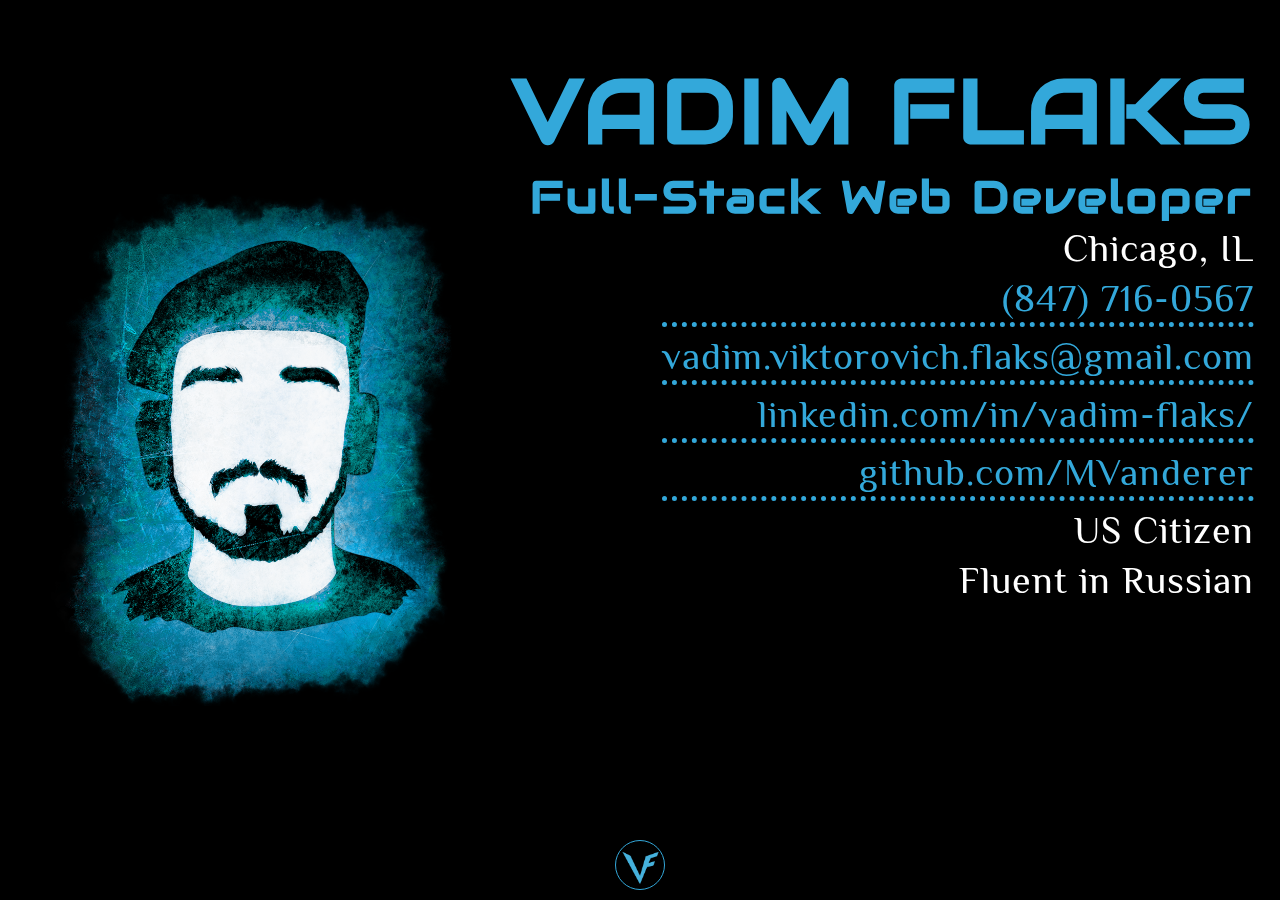
==== index.html @ 4cf56339 "first rough draft" ====
<!DOCTYPE html>
<html>

<head>
    <meta charset="utf-8" />
    <meta http-equiv="X-UA-Compatible" content="IE=edge">
    <meta name="viewport" content="width=device-width, initial-scale=1">
    <link rel="shortcut icon" type="image/png" href="images/personal-logo.png">
    <link href="https://fonts.googleapis.com/css?family=Audiowide|Philosopher" rel="stylesheet">
    <link rel="stylesheet" href="styles/mainstyles.css">
    <title>Vadim Flaks - Portfolio</title>
</head>

<body>
    <div class="navBtn">

    </div>
    <div class="navMenu">
        <div>
            <div class="box">
                <h4>^</h4>
                <h5 onclick="goToBookmark('summary')">Profile</h5>
            </div>
            <div class="box">
                <h4>S</h4>
                <h5 onclick="goToBookmark('skills')">Technical Skills</h5>
            </div>
            <div class="box">
                <h4>P</h4>
                <h5 onclick="goToBookmark('projects')">Projects</h5>
            </div>
        </div>
        <div>
            <div class="box">
                <h4>E</h4>
                <h5 onclick="goToBookmark('experience')">Professional Experience</h5>
            </div>
            <div class="box">
                <h4>T</h4>
                <h5 onclick="goToBookmark('education')">Training& Education</h5>
            </div>
        </div>
    </div>
    <div class="content">
        <div class="pageElem" id="summary">
            <h1>Vadim Flaks</h1>
            <h3>Full-Stack Web Developer</h3>
            <img src="images/face.png" alt="Vadim Flaks">
            <div>
                <p>Chicago, IL</p>
                <a href="tel:8477160567">(847) 716-0567</a>
                <a href="mailto:vadim.viktorovich.flaks@gmail.com">vadim.viktorovich.flaks@gmail.com</a>
                <a href="https://www.linkedin.com/in/vadim-flaks/">linkedin.com/in/vadim-flaks/</a>
                <a href="https://github.com/MVanderer">github.com/MVanderer</a>
                <p>US Citizen</p>
                <p>Fluent in Russian</p>
            </div>
        </div>
        <div class="pageElem" id="skills">
            <div>
                <h2>Technical Skills</h2>
            </div>
            <div class="skillGroup">
                <h3>Programming Languages</h3>
                <div>
                    <div class="skillIcon">
                        <img src="images/icons/javascript.png" alt="JavaScript">
                        <p>JavaScript</p>
                    </div>
                    <div class="skillIcon">
                        <img src="images/icons/C-Sharp-01.png" alt="C#">
                        <p>C#</p>
                    </div>
                    <div class="skillIcon">
                        <img src="images/icons/Python-01.png" alt="Python">
                        <p>Python</p>
                    </div>
                </div>
            </div>
            <div class="skillGroup">
                <h3>Frameworks</h3>
                <div>
                    <div class="skillIcon">
                        <img src="images/icons/Node-JS-01.png" alt="Node.js">
                        <p>Node.js</p>
                    </div>
                    <div class="skillIcon">
                        <img src="images/icons/Django-01.png" alt="Django" class="wideIcon">
                        <p>Django</p>
                    </div>
                    <div class="skillIcon">
                        <img src="images/icons/Angular_full_color_logo.png" alt="Angular 6">
                        <p>Angular</p>
                    </div>
                    <div class="skillIcon">
                        <img src="images/icons/Flask-01.png" alt="Flask">
                        <p>Flask</p>
                    </div>
                    <div class="skillIcon">
                        <img src="images/icons/MySQL-01.png" alt="MySQL" class="wideIcon">
                        <p>MySQL</p>
                    </div>
                    <div class="skillIcon">
                        <img src="images/icons/Bootstrap-01.png" alt="Bootstrap">
                        <p>Bootstrap</p>
                    </div>
                    <div class="skillIcon">
                        <img src="images/icons/MongoDB-01.png" alt="MongoDB" class="wideIcon">
                        <p>MongoDB</p>
                    </div>
                    <div class="skillIcon">
                        <img src="images/icons/WebGL_Logo.png" alt="WebGL" class="wideIcon">
                        <p>WebGL</p>
                    </div>
                    <div class="skillIcon">
                        <img src="images/icons/Microsoft-Dotnet-01.png" alt=".NET Core">
                        <p>ASP.NET Core</p>
                    </div>

                </div>
            </div>
            <div id="secondarySkillContainer">
                <div class="skillGroup">
                    <h3>Version&nbspControl and&nbspDeployment</h3>
                    <div>
                        <div class="skillIcon">
                            <img src="images/icons/Git-01.png" alt="Git">
                            <p>Git</p>
                        </div>
                        <div class="skillIcon">
                            <img src="images/icons/GitHub-Icon-01.png" alt="Github">
                            <p>Github</p>
                        </div>
                        <div class="skillIcon">
                            <img src="images/icons/Amazon-Webservices-01.png" alt="AWS" class="wideIcon">
                            <p>Amazon Web Services</p>
                        </div>
                    </div>
                </div>
                <div class="skillGroup">
                    <h3>Graphics software</h3>
                    <div>
                        <div class="skillIcon">
                            <img src="images/icons/Adobe-Photoshop-CC-01.png" alt="Adobe Photoshop">
                            <p>Adobe Photoshop</p>
                        </div>
                        <div class="skillIcon">
                            <img src="images/icons/Adobe-Illustrator-CC-01.png" alt="Adobe Illustrator">
                            <p>Adobe Illustrator</p>
                        </div>
                        <div class="skillIcon">
                            <img src="images/icons/Adobe-InDesign-CC-01.png" alt="Adobe InDesign">
                            <p>Adobe InDesign</p>
                        </div>
                        <div class="skillIcon">
                            <img src="images/icons/Maya-01.png" alt="Autodesk Maya">
                            <p>Autodesk Maya</p>
                        </div>
                    </div>
                </div>
            </div>
        </div>
        <div class="pageElem" id="projects">
            <h2>Projects</h2>
            <div class="projectSlides">
                <div class="projectBox">
                    <div class="projDiv" id="swordbuilder">
                        <h3>SwordBuilder</h3>
                        <div class="projDetails">
                            <div>
                                <p>3D web application that allows Historical European Martial Arts enthusiasts to
                                    combine parts from different swords - built with WebGL, THREE.js, Angular 6,
                                    Node.js, and Mongoose-driven MongoDB</p>
                                <p>Solo project</p>
                            </div>
                            <!-- </a> -->
                        </div>
                    </div>
                    <div class="projScreenshot"></div>
                </div>
                <div class="projectBox">
                    <div class="projDiv" id="galleass">

                        <h3>Le Galeazza</h3>
                        <div class="projDetails">
                            <div>
                                <p>HTML5 canvas game created with raw JavaScript deployed through ASP.NET MVC with
                                    Razor view engine and backed by Entity Framework and MySQL</p>
                                <p>Two person project, on which I handled the front-end side</p>
                            </div>
                        </div>
                    </div>
                    <div class="projScreenshot"></div>
                </div>
                <div class="projectBox">
                    <div class="projDiv" id="skillet">
                        <h3>Skillet</h3>
                        <div class="projDetails">
                            <div>
                                <p>Grocery shopping list and pantry tracking web app created with Django, SQLite
                                    database, and Bootstrap front-end</p>
                                <p>Four-person project, in which I developed the Controller part of MVC pattern</p>
                            </div>
                        </div>
                    </div>
                    <div class="projScreenshot"></div>

                </div>
            </div>
        </div>
        <div class="pageElem" id="experience">
            <h2>Professional Experience:</h2>
            <div class="experienceConainer">
                <div class="box">
                    <h3>Reklama Media</h3>
                    <h4>Graphic Designer</h4>
                    <h5>Northbrook, IL</h5>
                    <h6>February 2015 - October 2018</h6>
                    <p>Reklama Media is a publishing company releasing newspapers and magazines both for print and web
                        in Russian, Ukrainian, Polish, and English languages. My duties involved working with authors
                        and editors to prepare materials for publication.</p>
                    <ul>
                        <li>Created page layouts for print and web</li>
                        <li>Designed ads for print per client specifications</li>
                        <li>Prepared and submitted three different newspapers per week for print</li>
                        <li>Updated and maintained the company website</li>
                        <li>Handled in-office tech-support</li>
                    </ul>
                </div>
                <div class="box">
                    <h3>Freelance Graphic Designer</h3>
                    <h5>Chicago, IL</h5>
                    <h6>June 2009 - February 2015</h6>
                    <p>Developed print and digital promotional materials on a project-by-project basis for clients
                        reached through a personal network and aggregator sites, such as crowdspring and 99designs</p>
                    <ul>
                        <li>Worked with clients through rapid prototyping and design refinement</li>
                        <li>Created logos, business cards, and stationery</li>
                        <li>Developed promotional videos for tech startup companies</li>
                        <li>Tutored college students in the advanced features of graphics software, such as Adobe
                            Creative Suite and Creative Cloud</li>
                    </ul>
                </div>
                <div class="box">
                    <h3>Navigon Inc.</h3>
                    <h4>Software test engineer</h4>
                    <h5>Chicago, IL</h5>
                    <h6>September 2006 - June 2009</h6>
                    <p>Navigon Inc. (now a division of Garmin Ltd.) was a German-American manufacturer of portable GPS
                        navigation devices and GPS navigation software. As a test engineer I developed and executed
                        on-road and bench tests, detected, recorded, and tracked issues with software working with
                        developers both in US and in Germany</p>
                    <ul>
                        <li>Bench and road tested installation, GUI, pathfinding, stability, third-party plugins, and
                            responsiveness to external signal under various conditions</li>
                        <li>Tested Navigon software on both in-house and third party hardware</li>
                        <li>Logged and tracked issues through Bugzilla</li>
                        <li>Coordinated with developers on both the in-office team and in Germany</li>
                        <li>Undertook multiple business trips within the US and abroad to test the software in
                            different environments and conditions</li>
                    </ul>
                </div>
            </div>
        </div>
        <div class="pageElem" id="education">
            <h2>Training & Education:</h2>
            <div>
                <h3>Coding Dojo Full-Stack web development bootcamp</h3>
            </div>
            <div>
                <h3>Columbia College Chicago</h3>
                <h4>Bachelor of Arts</h4>
                <p>Major in Illustration</p>
                <p>Minor in Writing</p>
            </div>
            <div>
                <h3>DePaul University</h3>
                <h4>Bachelor of Computer Science</h4>
                <p>Major in Game Development</p>
                <p>Minor in Animation</p>
            </div>
        </div>
    </div>
    <script src="scripts/main.js"></script>
</body>

</html>
---- styles/mainstyles.css ----
* {
    margin: 0;
    padding: 0;
    box-sizing: border-box;
    vertical-align: top;
    /* border: 1px solid red; */
    font-family: 'Philosopher', sans-serif;
    letter-spacing: 1px;
    color: white;
}

body{
    background-color: black;
}

h1,h2,h3,h4,h5,h6{
    font-family: 'Audiowide', cursive;
    color: rgb(51, 168, 218);
    letter-spacing: 3px;
}

h2 {
    font-size: 5vh;
    padding: 1%;
    text-align: center;
}

a{
    text-decoration: none;
}

/* navbar */

.navBtn{
    position: fixed;
    bottom:10px;
    right: 50%;
    transform: translateX(50%);
    width: 50px;
    height: 50px;
    padding:10px;
    border-radius: 50%;
    background-color: black;
    color:rgb(51, 168, 218);
    border: 1px solid rgb(51, 168, 218);
    z-index: 3;
    background: url(../images/personal-logo.png);
    background-color: black;
    background-size: contain;
}

.navBtn:hover ~ .navMenu{
    bottom: 0;
}

.navMenu:hover{
    bottom: 0;
}

.navMenu{
    position: fixed;
    display: flex;
    justify-content: space-between;
    width:100vw;
    bottom:-10vh;
    /* bottom: 0; */
    border-top: 1px solid rgb(51, 168, 218);
    transition: 0.5s;
    z-index: 2;
    background-color: black;
    height: 10vh;
}
.navMenu div .box{
    cursor: pointer;
    font-size: 2vw;
    padding:5px;
}

.navMenu div {
    display: flex;
    position: static ;
    justify-content: space-around;
}

.navMenu div{
    width: 40vw;
}
@media screen and (orientation:landscape){
    .navMenu div .box h5{
        display: inline-block;
        /* padding:1.5vw; */
    }
    .navMenu div .box h4{
        display: none;
    }
}
@media screen and (orientation:portrait){
    .navMenu div .box h5{
        display: none;
    }
    .navMenu div .box h4{
        display: inline-block;
        border: 1px solid rgb(51, 168, 218);
        border-radius: 50%;
        padding: 1.5vh;
        height: 70%;
        font-size: 2vh;
    }
}


/* pagination */
.content{
    width:100%;
    height: 100vh;
    overflow-y: scroll;
    scroll-snap-type: y mandatory;
    /* -webkit-scroll-snap-destination: 50% 50%;
    scroll-snap-destination: 50% 50%; */
}
.pageElem{
    min-height: 100vh;
    scroll-snap-align: start;
}


/* summary */

@media screen and (orientation:landscape){
    h1 {
        font-size: 7vw;
        text-transform: uppercase;
    }
    #summary h3{
        font-size: 3.5vw;
    }
    #summary{
        text-align: right;
        padding-top: 6vh;
        padding-right: 2vw;
        position: relative;
    }
    #summary div {
        max-width: 60%;
        right:2vw;
        position: absolute;
    }
    #summary img{
        max-width: 40%;
        z-index: -1;
        position: absolute;
        left:10px;
        bottom:50%;
        transform: translateY(50%);
    }
    #summary div p, #summary div a{
        font-size: 3vw;
        margin-bottom: 7px;
    }
}
@media screen and (orientation:portrait){
    h1 {
        font-size: 6vh;
        text-transform: uppercase;
        max-width: 95vw;
        margin: auto
    }
    #summary h3{
        font-size: 2.8vh;
        max-width: 95vw;
        margin: auto
    }
    #summary{
        padding-top: 3vh;
        text-align: center;
        position: relative;
    }
    #summary img{
        max-height: 45vh;
        z-index: -1;
        position: relative;
        bottom:50%;
    }
    #summary div{
        padding: 0 5vw;
    }
    #summary div *{
        margin-bottom: 10px;
    }
    #summary div p{
        display: none;
    }
    #summary div a:nth-child(2){
        font-size: 9vw;
    }

}

#summary div *{
    display: block;
}

#summary div a{
    color: rgb(51, 168, 218);
    padding-bottom: 3px;
    border-bottom: dotted 5px rgb(51, 168, 218);
}

/* tech skills */

#skills{
    padding:10px 10px 3vh 10px;
}

#skills h3 {
    text-align: center;
}

@media screen and (orientation:landscape){
    #skills h2{
        font-size: 7vh;
    }
    #skills h3 {
        font-size: 4.5vh;
        text-align: center;
        padding-top:2vh;
        padding-bottom:1vh;
    }
    .skillGroup{
        margin-bottom: 2vh;
    }
    .skillGroup div img {
        max-height: 10.5vh;
        padding:1vh;
    }
    #secondarySkillContainer{
        display: flex;
        justify-content: space-around;
    }
    #secondarySkillContainer .skillGroup{
        width: 40%;
    }
}
@media screen and (orientation:portrait){
    #skills h2{
        font-size: 8vw;
    }
    #skills h3 {
        font-size: 4.5vw;
        text-align: center;
        padding-top:2vh;
        padding-bottom:1vh;
    }
    .skillGroup div img {
        max-height: 9vh;
        padding:1vh;
    
    }
}


.skillGroup div {
    text-align: center;
}
.skillGroup div img {
    display: inline-block;
    background-image: url("../images/icon-bg.png");
    background-size: cover;
}

.skillGroup .skillIcon{
    display: inline-block;
    position: relative;
}

.skillGroup .skillIcon p{
    position: absolute;
    padding:5px;
    border-radius: 2px;
    background: black;
    bottom:0;
    left:50%;
    transform: translateX(-50%)
}

#skills .wideIcon
{
    background-image: url("../images/icon-bg-wide.png");
    background-size: cover;
    padding-left: 2vh;
    /* padding-right: 2vh; */
}

/* project page */

#projects {
    height: 100vh;
}

#projects h2 {
    padding-top: 1vh;
    height: 9vh;
}

.projectSlides{
    height: 91vh;
    display: flex;
    position: relative;
}

#projects .projectBox:nth-child(1) .projScreenshot{
    background-image: url("../images/project-swordbuilder.png");
    background-size: cover;
    background-position-y: center;
    background-position-x: center;
}
#projects .projectBox:nth-child(2) .projScreenshot{
    background-image: url("../images/project-galleass.png");
    background-size: cover;
    background-position-y: center;
    background-position-x: center;
}
#projects .projectBox:nth-child(3) .projScreenshot{
    background-image: url("../images/project-skillet.png");
    background-size: cover;
    background-position-y: center;
    background-position-x: center;
}

.projDiv{
    position: absolute;
    z-index: 2;
    width: 100%;
    height: 100%;
}

.projDiv h3, .projDiv div div p{
    padding: 2vh 2vw;
}

.projectBox{
    position: relative;
}

.projScreenshot {
    height: 100%;
    width: 100%;
}
.projectSlides .projectBox .projScreenshot::after {
    display: block;
    position: absolute;
    top:0;
    /* background-image: linear-gradient(to top, transparent 50%, black 100%); */
    background: -moz-linear-gradient(top, rgba(0,0,0,1) 0%, rgba(51,168,218,0.32) 21%, rgba(51,168,218,0) 31%, rgba(51,168,218,0) 100%),  -moz-linear-gradient(top, rgba(51,168,218,0) 0%, rgba(51,168,218,0) 69%, rgba(51,168,218,0.32) 79%, rgba(0,0,0,1) 100%);
    background: -webkit-linear-gradient(top, rgba(0,0,0,1) 0%,rgba(51,168,218,0.32) 21%,rgba(51,168,218,0) 31%,rgba(51,168,218,0) 100%), -webkit-linear-gradient(top, rgba(51,168,218,0) 0%,rgba(51,168,218,0) 69%,rgba(51,168,218,0.32) 79%,rgba(0,0,0,1) 100%); 
    background: linear-gradient(to bottom, rgba(0,0,0,1) 0%,rgba(51,168,218,0.32) 21%,rgba(51,168,218,0) 31%,rgba(51,168,218,0) 100%), linear-gradient(to bottom, rgba(51,168,218,0) 0%,rgba(51,168,218,0) 69%,rgba(51,168,218,0.32) 79%,rgba(0,0,0,1) 100%); 
    filter: progid:DXImageTransform.Microsoft.gradient( startColorstr='#000000', endColorstr='#0033a8da',GradientType=0 ),progid:DXImageTransform.Microsoft.gradient( startColorstr='#0033a8da', endColorstr='#000000',GradientType=0 ); 
    height: 100%;
    width: 100%;
    content: '';
}
.projectSlides .projectBox {
    transition: 0.5s;
}

.projectBox .projDetails{
    display: none;
    top:-100vh;
}

.projectSlides:hover>.projectBox:not(:hover) .projDiv {
    display: none;
}

.projectSlides:hover>.projectBox:hover h3 {
    text-shadow: 1px 1px 4px rgba(255, 255, 255, 0.459);
}

.projectSlides:hover>.projectBox:hover .projDetails {
    display: block;
    bottom:0;
    position: relative;
    background: rgba(7, 68, 94, 0.482);
    text-shadow: 2px 2px 1px black;
}

@media screen and (orientation:landscape) {
    .projectSlides{
        justify-content: space-between;
    }
    .projectSlides .projectBox {
        display: inline-block;
        width: 33.333333333%;
        height: 100%;
    }
    
    .projectSlides .projectBox a div{
        height: 88%;
    }
    
    .projectSlides:hover>.projectBox:not(:hover){
        width: 12.5%;
    }
    .projectSlides:hover>.projectBox:hover{
        width:75%;
    }
}

@media screen and (orientation:portrait) {
    .projectSlides{
        flex-direction: column;
    }
    .projectSlides .projectBox {
        display: block;
        width: 100%;
        height: 33.33333333333%;
    }
    
    .projectSlides .projectBox a div{
        height: 88%;
    }
    
    .projectSlides:hover>.projectBox:not(:hover){
        height: 12.5%;
    }

    .projectSlides:hover>.projectBox:hover{
        height: 75%;
    }
}

/* experience */
#experience{
    z-index: 5;
}
.experienceConainer{
    display: flex;
    padding: 1vh 1vw;
}

@media screen and (orientation:portrait) {
    .experienceConainer{
        flex-direction: column;
    }
    .experienceConainer .box {
        display: block;
        height: 30%;
    }

}
@media screen and (orientation:landscape) {
    .experienceConainer{
        justify-content: space-around;
    }
    .experienceConainer .box {
        display: inline-block;
        width: 30%;
    }

}
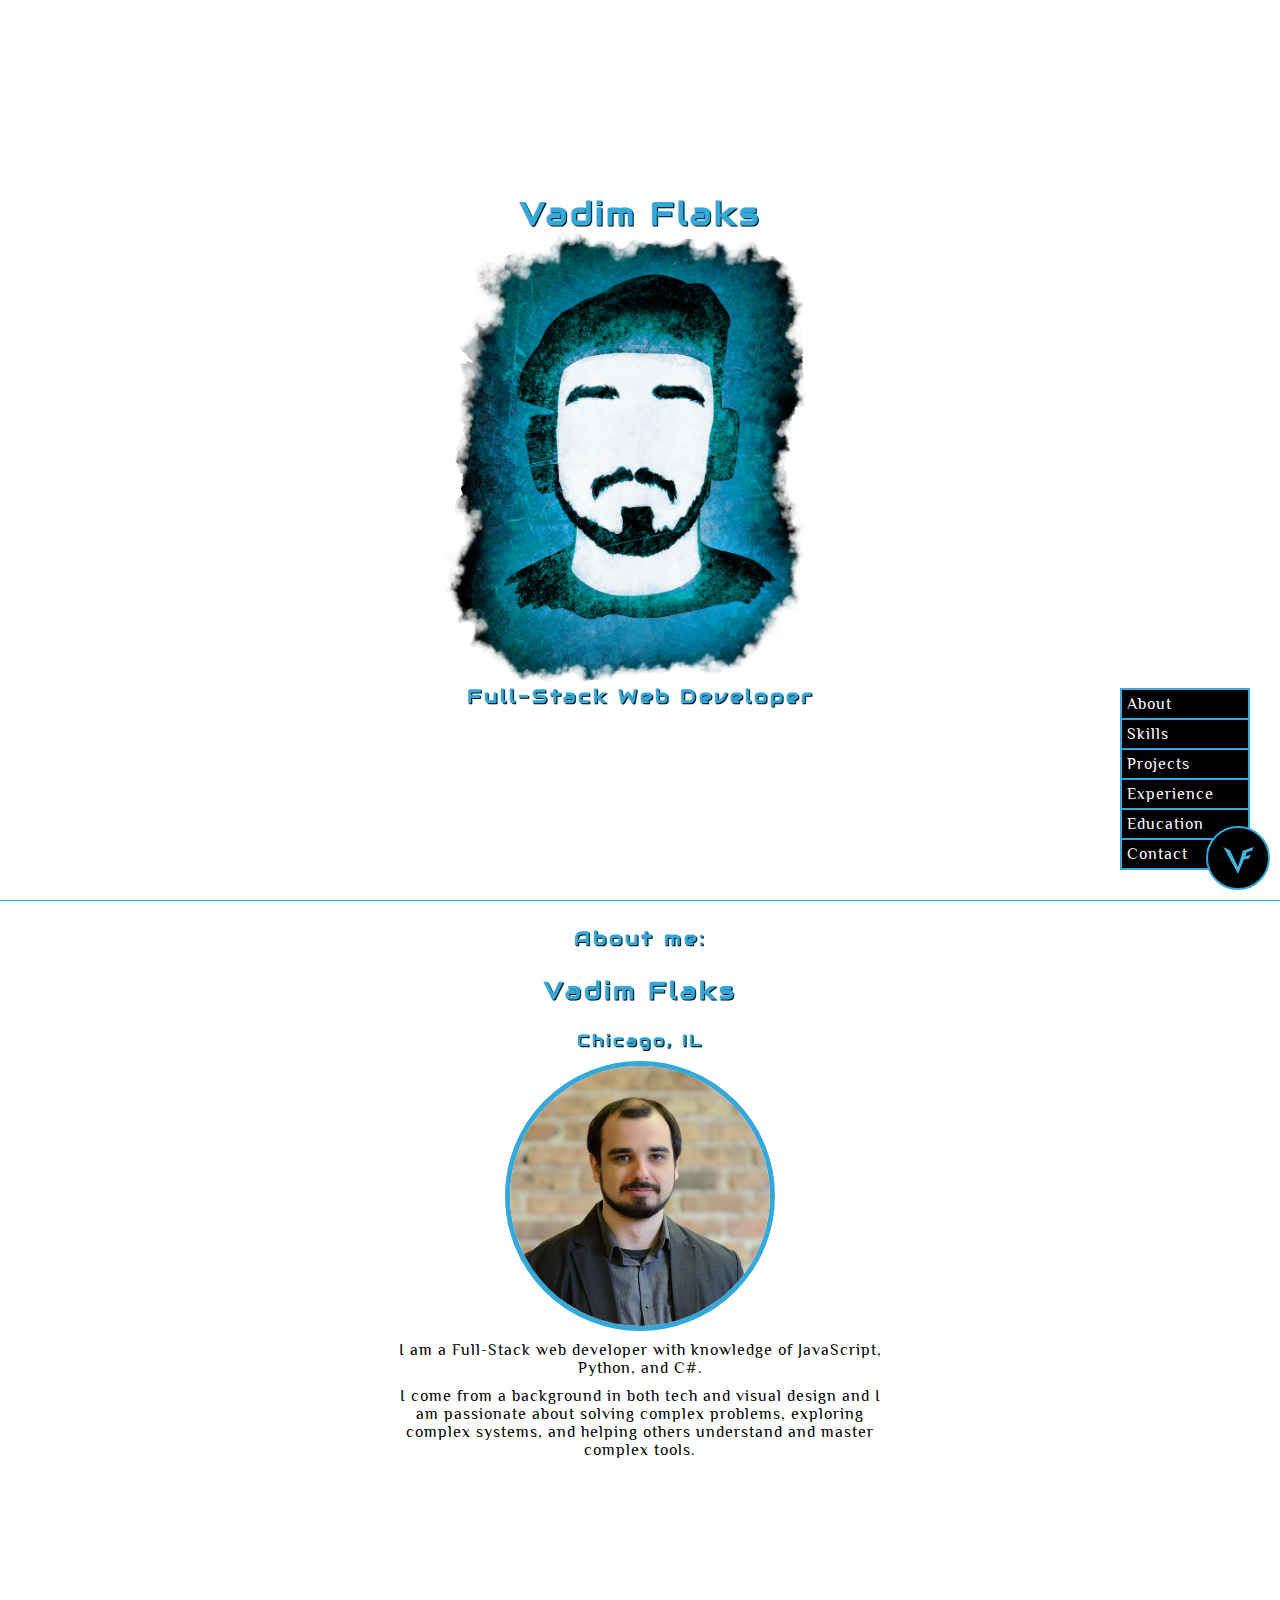
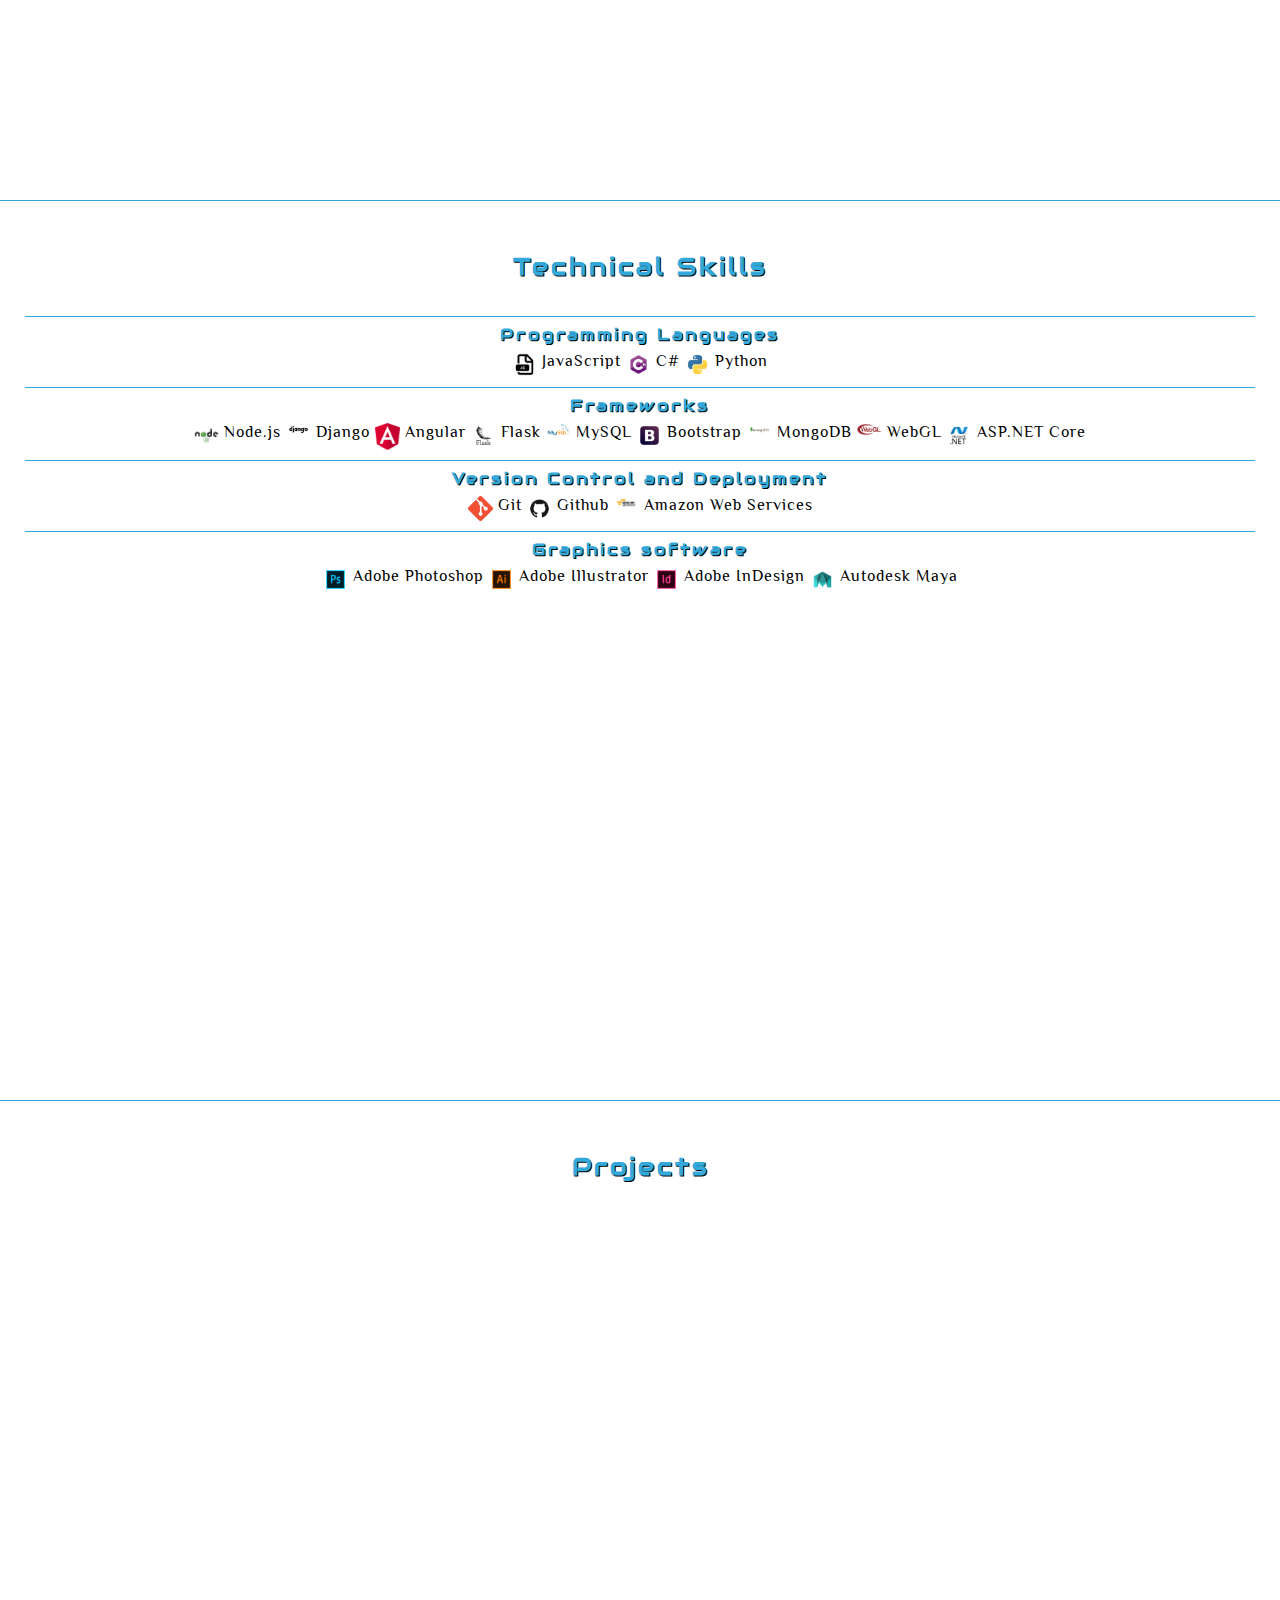
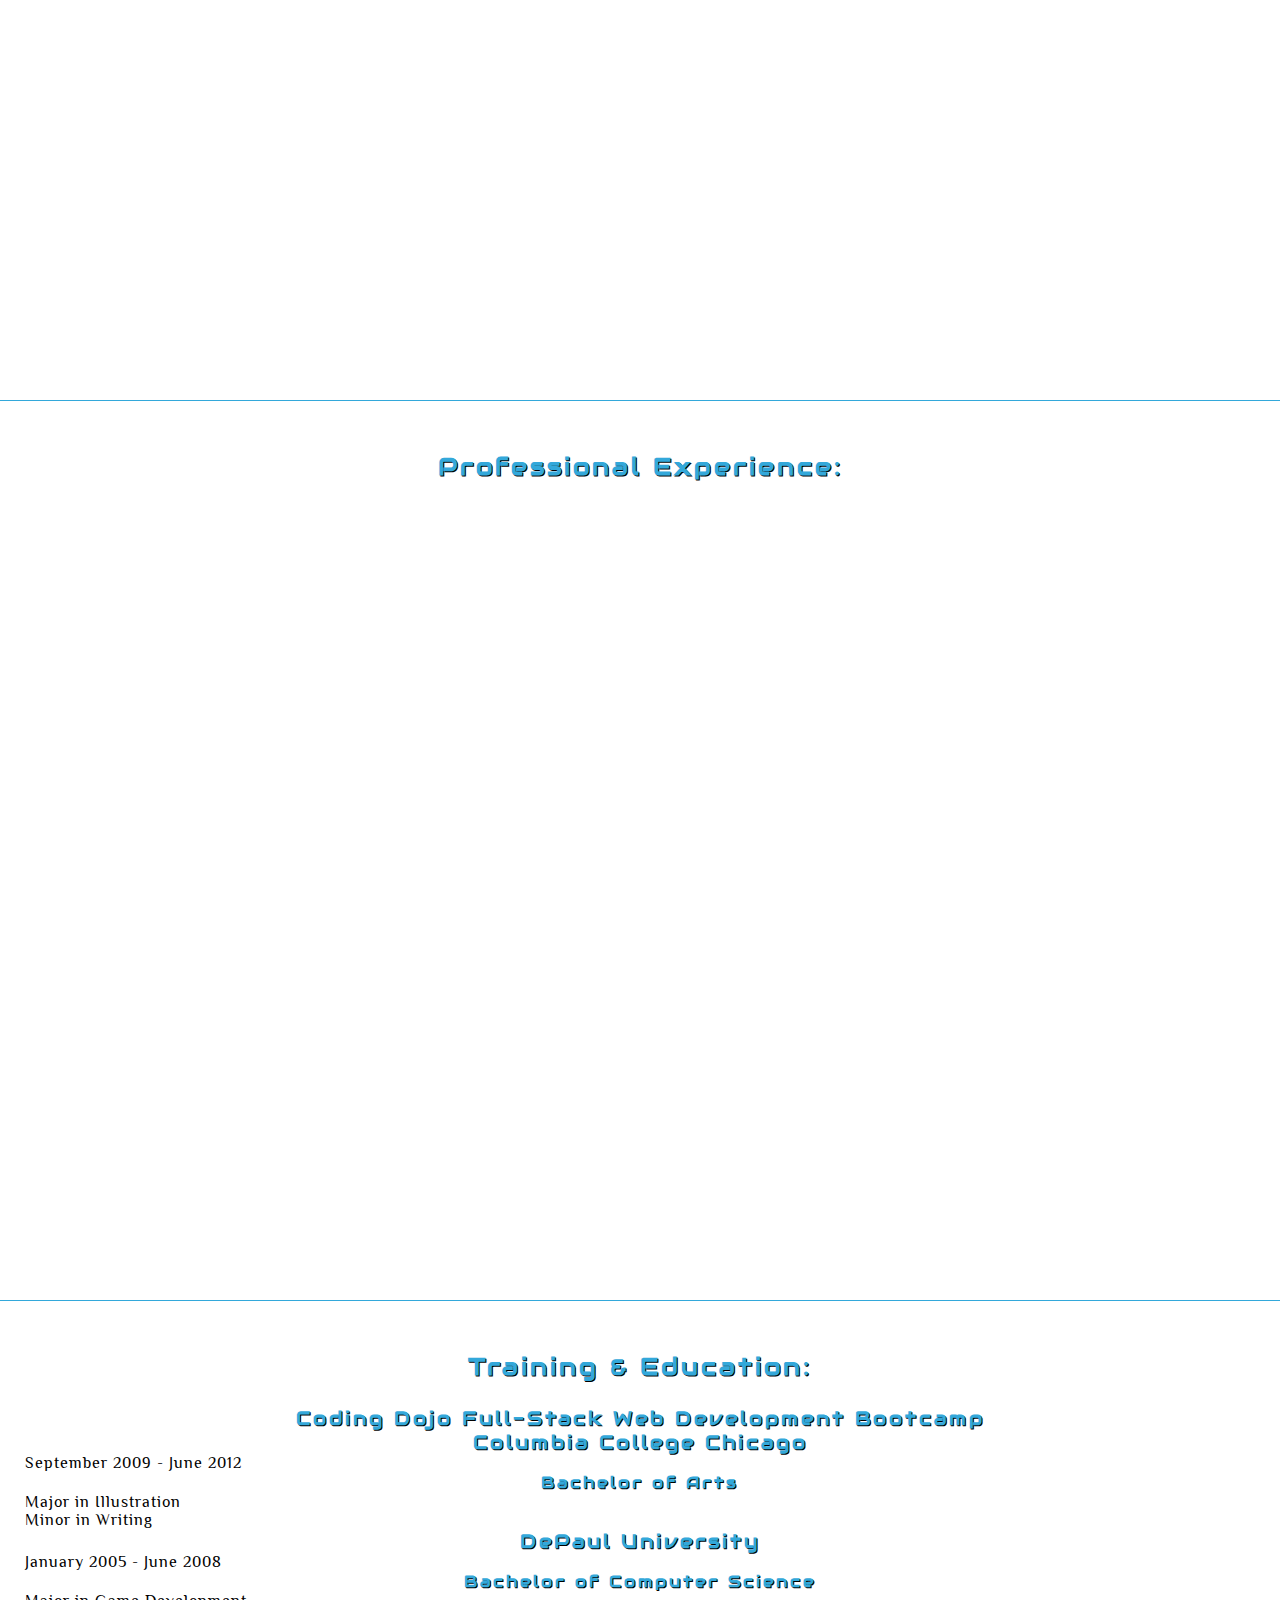
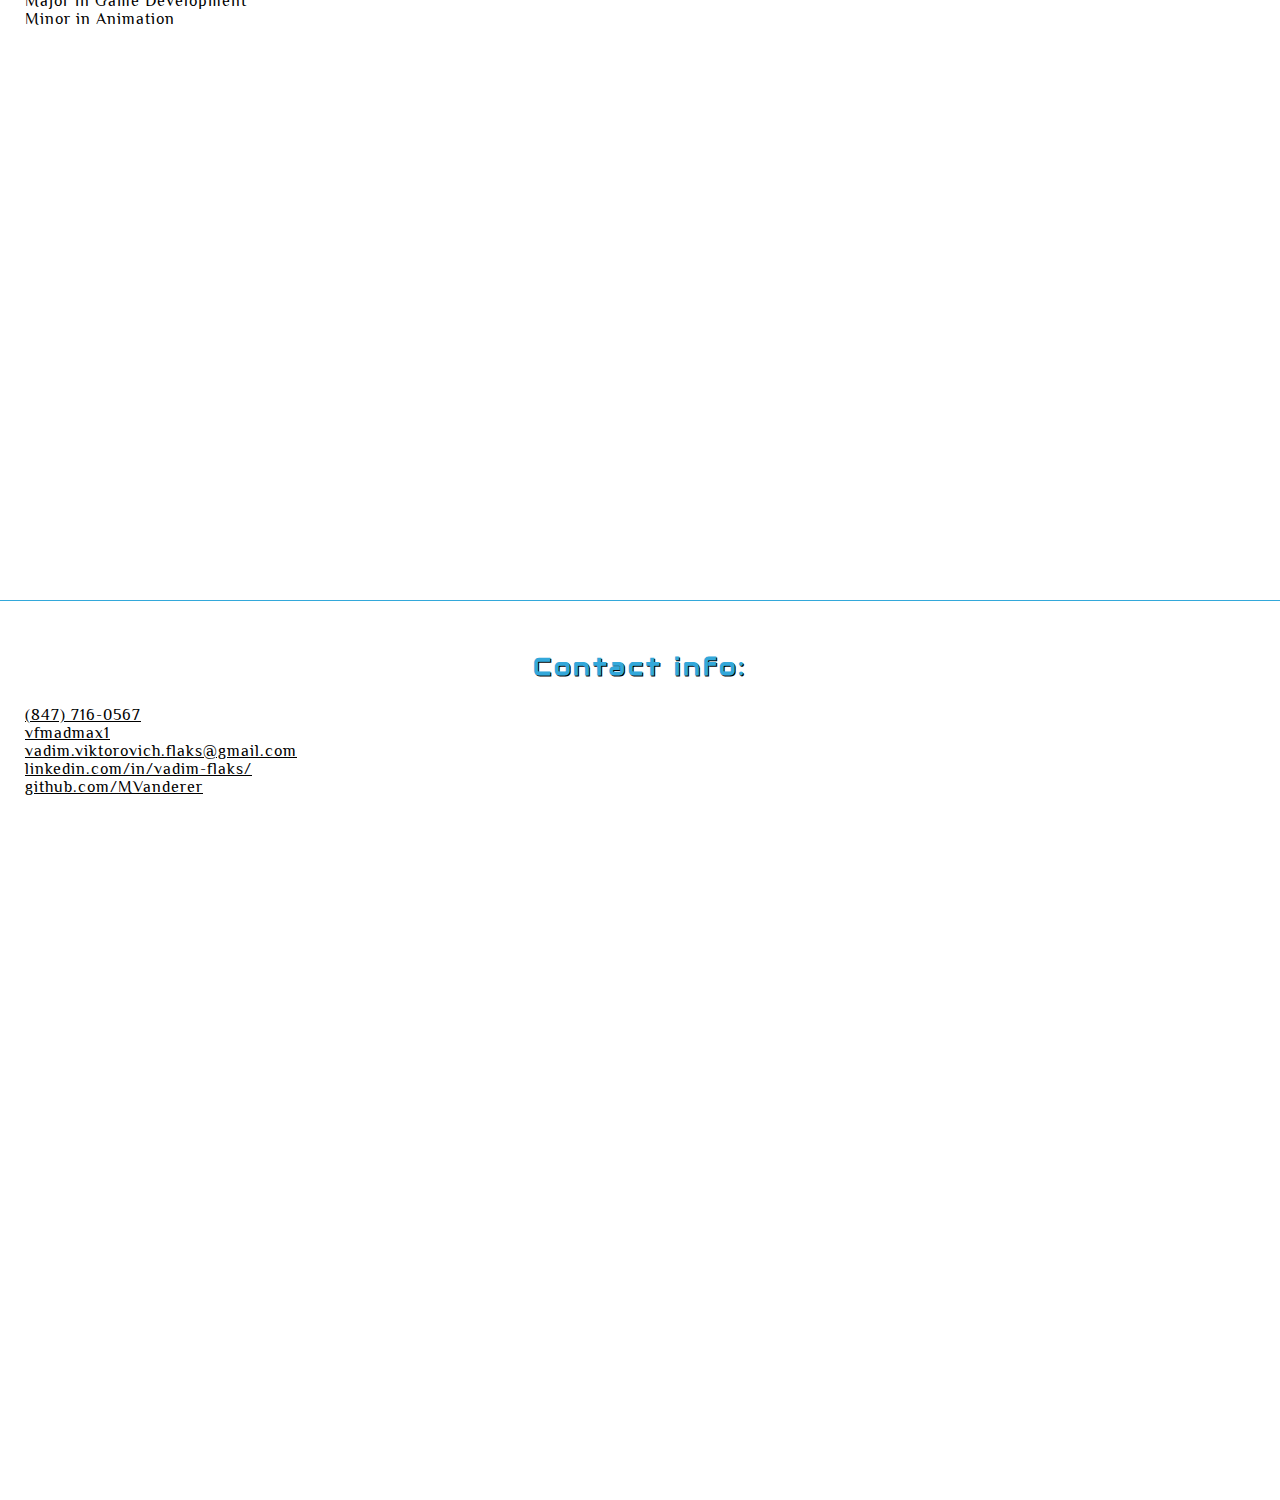
==== commit eeca8376: "revamped design" ====
--- a/index.html
+++ b/index.html
@@ -1,286 +1,205 @@
 <!DOCTYPE html>
-<html>
+<html lang="en">
 
 <head>
-    <meta charset="utf-8" />
-    <meta http-equiv="X-UA-Compatible" content="IE=edge">
-    <meta name="viewport" content="width=device-width, initial-scale=1">
+    <meta charset="UTF-8">
+    <meta name="viewport" content="width=device-width, initial-scale=1.0">
+    <meta http-equiv="X-UA-Compatible" content="ie=edge">
     <link rel="shortcut icon" type="image/png" href="images/personal-logo.png">
     <link href="https://fonts.googleapis.com/css?family=Audiowide|Philosopher" rel="stylesheet">
-    <link rel="stylesheet" href="styles/mainstyles.css">
+    <link rel="stylesheet" href="styles/styles.css">
     <title>Vadim Flaks - Portfolio</title>
 </head>
 
 <body>
-    <div class="navBtn">
-
+    <div id="splash">
+        <div>
+            <h1>Vadim Flaks</h1>
+            <img src="images/face.png" alt="Vadim Flaks">
+            <h3>Full-Stack Web Developer</h3>
+        </div>
     </div>
-    <div class="navMenu">
-        <div>
-            <div class="box">
-                <h4>^</h4>
-                <h5 onclick="goToBookmark('summary')">Profile</h5>
-            </div>
-            <div class="box">
-                <h4>S</h4>
-                <h5 onclick="goToBookmark('skills')">Technical Skills</h5>
-            </div>
-            <div class="box">
-                <h4>P</h4>
-                <h5 onclick="goToBookmark('projects')">Projects</h5>
-            </div>
-        </div>
-        <div>
-            <div class="box">
-                <h4>E</h4>
-                <h5 onclick="goToBookmark('experience')">Professional Experience</h5>
-            </div>
-            <div class="box">
-                <h4>T</h4>
-                <h5 onclick="goToBookmark('education')">Training& Education</h5>
-            </div>
-        </div>
+    <div id="navbtn">
+        <img src="images/personal-logo.png" alt="">
     </div>
-    <div class="content">
-        <div class="pageElem" id="summary">
-            <h1>Vadim Flaks</h1>
-            <h3>Full-Stack Web Developer</h3>
-            <img src="images/face.png" alt="Vadim Flaks">
-            <div>
-                <p>Chicago, IL</p>
-                <a href="tel:8477160567">(847) 716-0567</a>
-                <a href="mailto:vadim.viktorovich.flaks@gmail.com">vadim.viktorovich.flaks@gmail.com</a>
-                <a href="https://www.linkedin.com/in/vadim-flaks/">linkedin.com/in/vadim-flaks/</a>
-                <a href="https://github.com/MVanderer">github.com/MVanderer</a>
-                <p>US Citizen</p>
-                <p>Fluent in Russian</p>
-            </div>
-        </div>
-        <div class="pageElem" id="skills">
-            <div>
-                <h2>Technical Skills</h2>
-            </div>
-            <div class="skillGroup">
+    <nav>
+        <div>
+            <p onclick="goToBookmark('about')">About</p>
+        </div>
+        <div>
+            <p onclick="goToBookmark('skills')">Skills</p>
+        </div>
+        <div>
+            <p onclick="goToBookmark('projects')">Projects</p>
+        </div>
+        <div>
+            <p onclick="goToBookmark('experience')">Experience</p>
+        </div>
+        <div>
+            <p onclick="goToBookmark('education')">Education</p>
+        </div>
+        <div>
+            <p onclick="goToBookmark('contact')">Contact</p>
+        </div>
+    </nav>
+    <main>
+        <section id="about">
+            <h3>About me:</h3>
+            <h2>Vadim Flaks</h2>
+            <h4>Chicago, IL</h4>
+            <img src="images/me.jpg" alt="">
+            <p>I am a Full-Stack web developer with knowledge of JavaScript, Python, and C#.
+            </p>
+            <p>I come from a background in both tech and visual design and I am passionate about solving complex
+                problems, exploring complex systems, and helping others understand and master complex tools.</p>
+        </section>
+        <section id="skills">
+            <h2>Technical Skills</h2>
+
+            <div>
                 <h3>Programming Languages</h3>
                 <div>
-                    <div class="skillIcon">
-                        <img src="images/icons/javascript.png" alt="JavaScript">
-                        <p>JavaScript</p>
-                    </div>
-                    <div class="skillIcon">
-                        <img src="images/icons/C-Sharp-01.png" alt="C#">
-                        <p>C#</p>
-                    </div>
-                    <div class="skillIcon">
-                        <img src="images/icons/Python-01.png" alt="Python">
-                        <p>Python</p>
-                    </div>
-                </div>
-            </div>
-            <div class="skillGroup">
+                    <img src="images/icons/javascript.png" alt="JavaScript">
+                    <p>JavaScript</p>
+                </div>
+                <div>
+                    <img src="images/icons/C-Sharp-01.png" alt="C#">
+                    <p>C#</p>
+                </div>
+                <div>
+                    <img src="images/icons/Python-01.png" alt="Python">
+                    <p>Python</p>
+                </div>
+
+            </div>
+
+            <div>
                 <h3>Frameworks</h3>
                 <div>
-                    <div class="skillIcon">
-                        <img src="images/icons/Node-JS-01.png" alt="Node.js">
-                        <p>Node.js</p>
-                    </div>
-                    <div class="skillIcon">
-                        <img src="images/icons/Django-01.png" alt="Django" class="wideIcon">
-                        <p>Django</p>
-                    </div>
-                    <div class="skillIcon">
-                        <img src="images/icons/Angular_full_color_logo.png" alt="Angular 6">
-                        <p>Angular</p>
-                    </div>
-                    <div class="skillIcon">
-                        <img src="images/icons/Flask-01.png" alt="Flask">
-                        <p>Flask</p>
-                    </div>
-                    <div class="skillIcon">
-                        <img src="images/icons/MySQL-01.png" alt="MySQL" class="wideIcon">
-                        <p>MySQL</p>
-                    </div>
-                    <div class="skillIcon">
-                        <img src="images/icons/Bootstrap-01.png" alt="Bootstrap">
-                        <p>Bootstrap</p>
-                    </div>
-                    <div class="skillIcon">
-                        <img src="images/icons/MongoDB-01.png" alt="MongoDB" class="wideIcon">
-                        <p>MongoDB</p>
-                    </div>
-                    <div class="skillIcon">
-                        <img src="images/icons/WebGL_Logo.png" alt="WebGL" class="wideIcon">
-                        <p>WebGL</p>
-                    </div>
-                    <div class="skillIcon">
-                        <img src="images/icons/Microsoft-Dotnet-01.png" alt=".NET Core">
-                        <p>ASP.NET Core</p>
-                    </div>
-
-                </div>
-            </div>
-            <div id="secondarySkillContainer">
-                <div class="skillGroup">
-                    <h3>Version&nbspControl and&nbspDeployment</h3>
-                    <div>
-                        <div class="skillIcon">
-                            <img src="images/icons/Git-01.png" alt="Git">
-                            <p>Git</p>
-                        </div>
-                        <div class="skillIcon">
-                            <img src="images/icons/GitHub-Icon-01.png" alt="Github">
-                            <p>Github</p>
-                        </div>
-                        <div class="skillIcon">
-                            <img src="images/icons/Amazon-Webservices-01.png" alt="AWS" class="wideIcon">
-                            <p>Amazon Web Services</p>
-                        </div>
-                    </div>
-                </div>
-                <div class="skillGroup">
-                    <h3>Graphics software</h3>
-                    <div>
-                        <div class="skillIcon">
-                            <img src="images/icons/Adobe-Photoshop-CC-01.png" alt="Adobe Photoshop">
-                            <p>Adobe Photoshop</p>
-                        </div>
-                        <div class="skillIcon">
-                            <img src="images/icons/Adobe-Illustrator-CC-01.png" alt="Adobe Illustrator">
-                            <p>Adobe Illustrator</p>
-                        </div>
-                        <div class="skillIcon">
-                            <img src="images/icons/Adobe-InDesign-CC-01.png" alt="Adobe InDesign">
-                            <p>Adobe InDesign</p>
-                        </div>
-                        <div class="skillIcon">
-                            <img src="images/icons/Maya-01.png" alt="Autodesk Maya">
-                            <p>Autodesk Maya</p>
-                        </div>
-                    </div>
-                </div>
-            </div>
-        </div>
-        <div class="pageElem" id="projects">
+                    <img src="images/icons/Node-JS-01.png" alt="Node.js">
+                    <p>Node.js</p>
+                </div>
+                <div>
+                    <img src="images/icons/Django-01.png" alt="Django" class="wideIcon">
+                    <p>Django</p>
+                </div>
+                <div>
+                    <img src="images/icons/Angular_full_color_logo.png" alt="Angular 6">
+                    <p>Angular</p>
+                </div>
+                <div>
+                    <img src="images/icons/Flask-01.png" alt="Flask">
+                    <p>Flask</p>
+                </div>
+                <div>
+                    <img src="images/icons/MySQL-01.png" alt="MySQL" class="wideIcon">
+                    <p>MySQL</p>
+                </div>
+                <div>
+                    <img src="images/icons/Bootstrap-01.png" alt="Bootstrap">
+                    <p>Bootstrap</p>
+                </div>
+                <div>
+                    <img src="images/icons/MongoDB-01.png" alt="MongoDB" class="wideIcon">
+                    <p>MongoDB</p>
+                </div>
+                <div>
+                    <img src="images/icons/WebGL_Logo.png" alt="WebGL" class="wideIcon">
+                    <p>WebGL</p>
+                </div>
+                <div>
+                    <img src="images/icons/Microsoft-Dotnet-01.png" alt=".NET Core">
+                    <p>ASP.NET Core</p>
+                </div>
+            </div>
+
+            <div>
+                <h3>Version&nbspControl and&nbspDeployment</h3>
+                <div>
+                    <img src="images/icons/Git-01.png" alt="Git">
+                    <p>Git</p>
+                </div>
+                <div>
+                    <img src="images/icons/GitHub-Icon-01.png" alt="Github">
+                    <p>Github</p>
+                </div>
+                <div>
+                    <img src="images/icons/Amazon-Webservices-01.png" alt="AWS" class="wideIcon">
+                    <p>Amazon Web Services</p>
+                </div>
+
+            </div>
+            <div>
+                <h3>Graphics software</h3>
+                <div>
+                    <img src="images/icons/Adobe-Photoshop-CC-01.png" alt="">
+                    <p>Adobe Photoshop</p>
+                </div>
+                <div>
+                    <img src="images/icons/Adobe-Illustrator-CC-01.png" alt="">
+
+                    <p>Adobe Illustrator</p>
+                </div>
+                <div>
+                    <img src="images/icons/Adobe-InDesign-CC-01.png" alt="">
+
+                    <p>Adobe InDesign</p>
+                </div>
+                <div>
+                    <img src="images/icons/Maya-01.png" alt="">
+
+                    <p>Autodesk Maya</p>
+                </div>
+            </div>
+
+
+        </section>
+        <section id="projects">
             <h2>Projects</h2>
-            <div class="projectSlides">
-                <div class="projectBox">
-                    <div class="projDiv" id="swordbuilder">
-                        <h3>SwordBuilder</h3>
-                        <div class="projDetails">
-                            <div>
-                                <p>3D web application that allows Historical European Martial Arts enthusiasts to
-                                    combine parts from different swords - built with WebGL, THREE.js, Angular 6,
-                                    Node.js, and Mongoose-driven MongoDB</p>
-                                <p>Solo project</p>
-                            </div>
-                            <!-- </a> -->
-                        </div>
-                    </div>
-                    <div class="projScreenshot"></div>
-                </div>
-                <div class="projectBox">
-                    <div class="projDiv" id="galleass">
-
-                        <h3>Le Galeazza</h3>
-                        <div class="projDetails">
-                            <div>
-                                <p>HTML5 canvas game created with raw JavaScript deployed through ASP.NET MVC with
-                                    Razor view engine and backed by Entity Framework and MySQL</p>
-                                <p>Two person project, on which I handled the front-end side</p>
-                            </div>
-                        </div>
-                    </div>
-                    <div class="projScreenshot"></div>
-                </div>
-                <div class="projectBox">
-                    <div class="projDiv" id="skillet">
-                        <h3>Skillet</h3>
-                        <div class="projDetails">
-                            <div>
-                                <p>Grocery shopping list and pantry tracking web app created with Django, SQLite
-                                    database, and Bootstrap front-end</p>
-                                <p>Four-person project, in which I developed the Controller part of MVC pattern</p>
-                            </div>
-                        </div>
-                    </div>
-                    <div class="projScreenshot"></div>
-
-                </div>
-            </div>
-        </div>
-        <div class="pageElem" id="experience">
+
+        </section>
+        <section id="experience">
             <h2>Professional Experience:</h2>
-            <div class="experienceConainer">
-                <div class="box">
-                    <h3>Reklama Media</h3>
-                    <h4>Graphic Designer</h4>
-                    <h5>Northbrook, IL</h5>
-                    <h6>February 2015 - October 2018</h6>
-                    <p>Reklama Media is a publishing company releasing newspapers and magazines both for print and web
-                        in Russian, Ukrainian, Polish, and English languages. My duties involved working with authors
-                        and editors to prepare materials for publication.</p>
-                    <ul>
-                        <li>Created page layouts for print and web</li>
-                        <li>Designed ads for print per client specifications</li>
-                        <li>Prepared and submitted three different newspapers per week for print</li>
-                        <li>Updated and maintained the company website</li>
-                        <li>Handled in-office tech-support</li>
-                    </ul>
-                </div>
-                <div class="box">
-                    <h3>Freelance Graphic Designer</h3>
-                    <h5>Chicago, IL</h5>
-                    <h6>June 2009 - February 2015</h6>
-                    <p>Developed print and digital promotional materials on a project-by-project basis for clients
-                        reached through a personal network and aggregator sites, such as crowdspring and 99designs</p>
-                    <ul>
-                        <li>Worked with clients through rapid prototyping and design refinement</li>
-                        <li>Created logos, business cards, and stationery</li>
-                        <li>Developed promotional videos for tech startup companies</li>
-                        <li>Tutored college students in the advanced features of graphics software, such as Adobe
-                            Creative Suite and Creative Cloud</li>
-                    </ul>
-                </div>
-                <div class="box">
-                    <h3>Navigon Inc.</h3>
-                    <h4>Software test engineer</h4>
-                    <h5>Chicago, IL</h5>
-                    <h6>September 2006 - June 2009</h6>
-                    <p>Navigon Inc. (now a division of Garmin Ltd.) was a German-American manufacturer of portable GPS
-                        navigation devices and GPS navigation software. As a test engineer I developed and executed
-                        on-road and bench tests, detected, recorded, and tracked issues with software working with
-                        developers both in US and in Germany</p>
-                    <ul>
-                        <li>Bench and road tested installation, GUI, pathfinding, stability, third-party plugins, and
-                            responsiveness to external signal under various conditions</li>
-                        <li>Tested Navigon software on both in-house and third party hardware</li>
-                        <li>Logged and tracked issues through Bugzilla</li>
-                        <li>Coordinated with developers on both the in-office team and in Germany</li>
-                        <li>Undertook multiple business trips within the US and abroad to test the software in
-                            different environments and conditions</li>
-                    </ul>
-                </div>
-            </div>
-        </div>
-        <div class="pageElem" id="education">
+        </section>
+        <section id="education">
             <h2>Training & Education:</h2>
             <div>
-                <h3>Coding Dojo Full-Stack web development bootcamp</h3>
+                <h3>Coding Dojo Full-Stack Web Development Bootcamp</h3>
             </div>
             <div>
                 <h3>Columbia College Chicago</h3>
+                <p>September 2009 - June 2012</p>
                 <h4>Bachelor of Arts</h4>
                 <p>Major in Illustration</p>
                 <p>Minor in Writing</p>
             </div>
             <div>
                 <h3>DePaul University</h3>
+                <p>January 2005 - June 2008</p>
                 <h4>Bachelor of Computer Science</h4>
                 <p>Major in Game Development</p>
                 <p>Minor in Animation</p>
             </div>
-        </div>
-    </div>
+        </section>
+        <section id="contact">
+            <h2>Contact info:</h2>
+            <div>
+                <a href="tel:8477160567">(847) 716-0567</a>
+            </div>
+            <div>
+                <a href="skype:vfmadmax1?call">vfmadmax1</a>
+            </div>
+            <div>
+                <a href="mailto:vadim.viktorovich.flaks@gmail.com">vadim.viktorovich.flaks@gmail.com</a>
+            </div>
+            <div>
+                <a href="https://www.linkedin.com/in/vadim-flaks/">linkedin.com/in/vadim-flaks/</a>
+            </div>
+            <div>
+                <a href="https://github.com/MVanderer">github.com/MVanderer</a>
+            </div>
+        </section>
+    </main>
     <script src="scripts/main.js"></script>
 </body>
 
--- a/styles/styles.css
+++ b/styles/styles.css
@@ -0,0 +1,151 @@
+* {
+    margin: 0;
+    padding: 0;
+    box-sizing: border-box;
+    vertical-align: top;
+    /* border: 1px solid red; */
+    font-family: 'Philosopher', sans-serif;
+    letter-spacing: 1px;
+    color: black;
+    /* color: white; */
+}
+
+body{
+    /* background-color: black; */
+}
+
+h1,h2,h3,h4,h5,h6{
+    font-family: 'Audiowide', cursive;
+    color: rgb(51, 168, 218);
+    letter-spacing: 3px;
+    text-align: center;
+    text-shadow: 1px 1px black;
+}
+
+section{
+    min-height: 100vh;
+    padding: 25px;
+    border-top: 1px solid rgb(51, 168, 218); 
+}
+
+h2{
+    padding:2%;
+}
+
+/* menu */
+
+#navbtn{
+    background-color: black;
+    color: white;
+    position: fixed;
+    padding:10px;
+    border-radius: 50%;
+    border: 2px solid rgb(51, 168, 218);
+    bottom:10px;
+    right:10px;
+    z-index: 3;
+}
+#navbtn img{
+    width:40px;
+}
+
+header a::before{
+    font-family: "Glyphicons Halflings";
+    content: "\e114";
+}
+
+nav{
+    position: fixed;
+    right:30px;
+    bottom:30px;
+    width: 130px;
+    background: black;
+    border: 2px solid rgb(51, 168, 218);
+    transition: 0.5ms;
+}
+
+nav div:not(:last-child) {
+    border-bottom: 2px solid rgb(51, 168, 218);
+    display: block;
+}
+
+nav div *{
+    background: black;
+    padding:5px;
+    color: white;
+}
+
+
+/* splash */
+#splash {
+    height: 100vh;
+    width: 100vw;
+    position: relative;
+}
+
+#splash div {
+    position: absolute;
+    top: 50%;
+    left:50%;
+    transform: translateX(-50%) translateY(-50%);
+    text-align: center;
+}
+
+#splash div img{
+    display: block;
+    max-width: 80vw;
+    max-height: 50vh;
+    margin: auto;
+}
+/* about */
+
+#about{
+    text-align: center;
+}
+
+#about img{
+    max-width: 80%;
+    max-height: 30vh;
+    border-radius: 50%;
+    border: 5px solid rgb(51, 168, 218);
+    margin: 10px;
+}
+#about * {
+    max-width: 500px;
+    margin:auto;
+}
+
+#about p {
+    margin-bottom: 10px;
+
+}
+
+/* skills */
+
+#skills h3{
+    font-size: 1em;
+    margin-top: 10px;
+    padding: 7px;
+    border-top: 1px solid rgb(51, 168, 218);
+}
+#skills {
+    text-align: center;
+}
+
+#skills div div {
+    display: inline-block
+}
+#skills div div * {
+    display: inline-block
+}
+#skills div div img {
+    max-width: 25px;
+}
+
+/* projects */
+
+/* experience */
+
+/* education */
+
+/* contact */
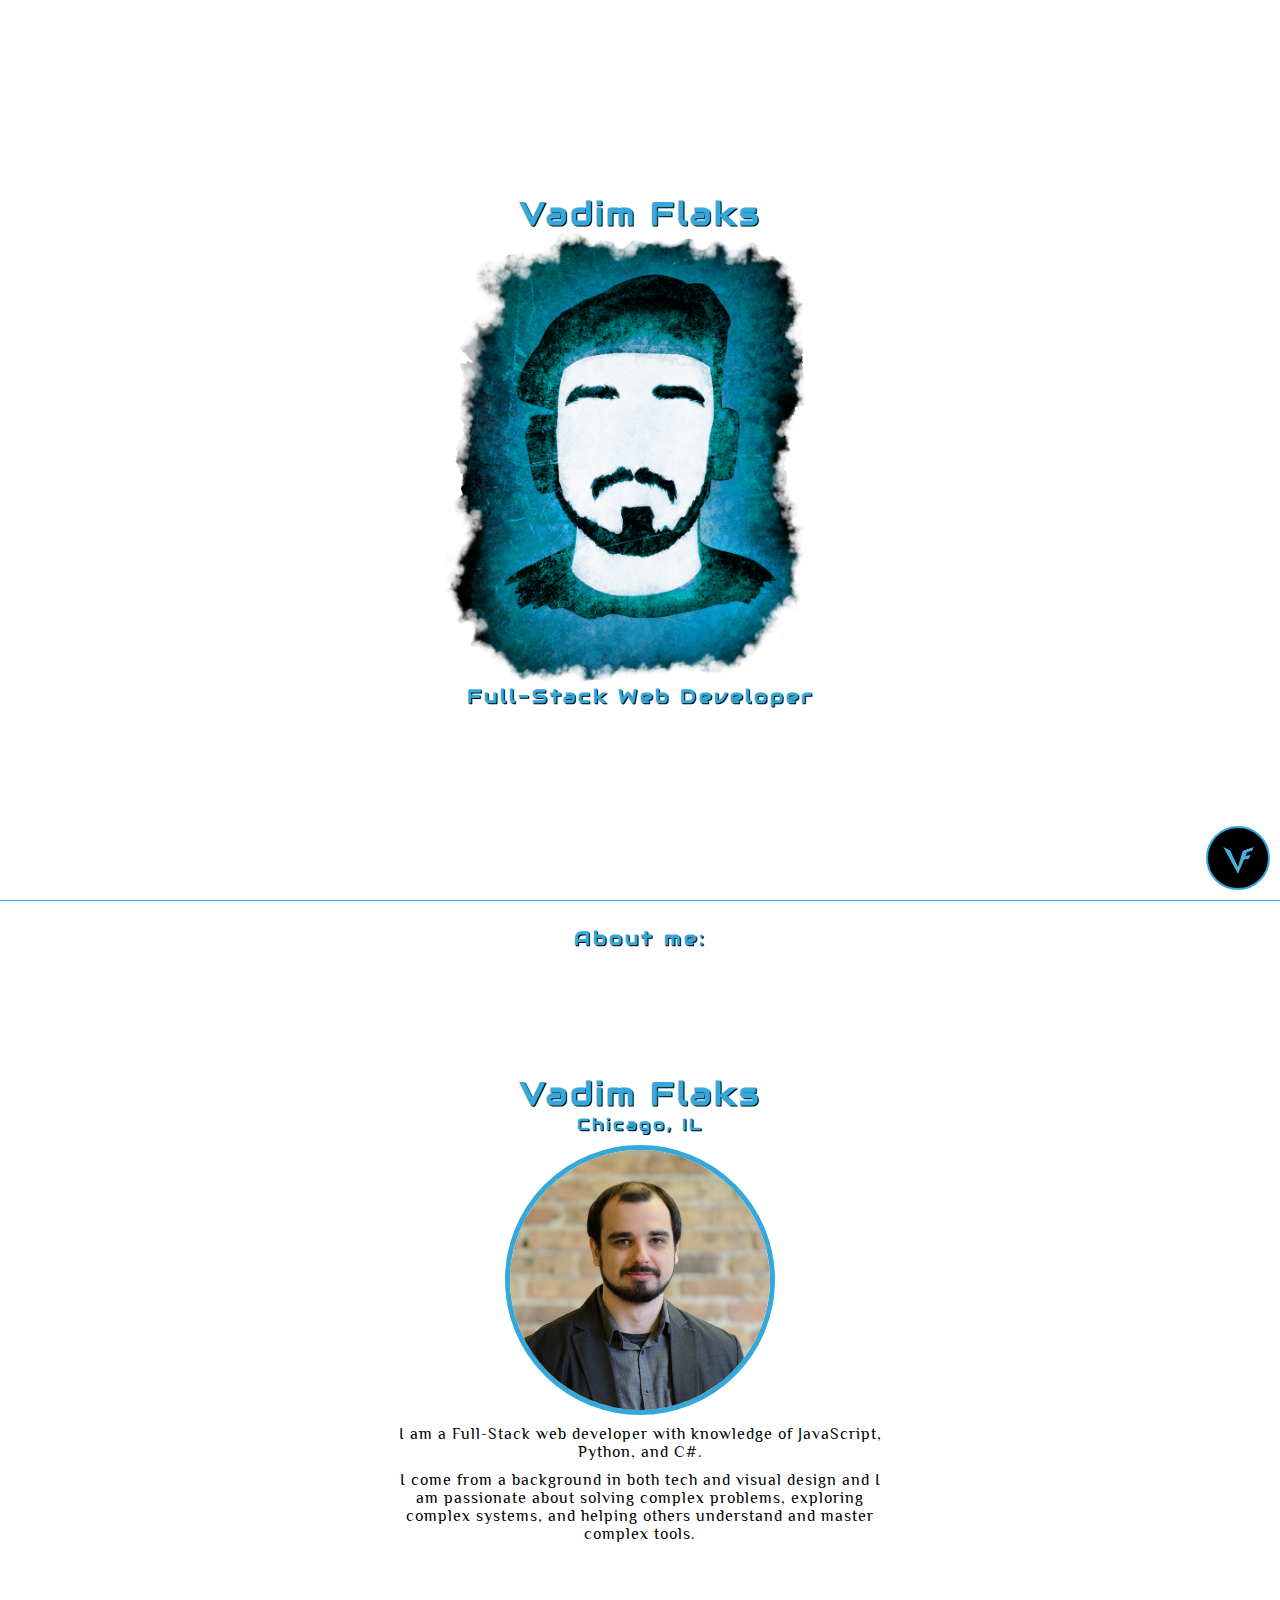
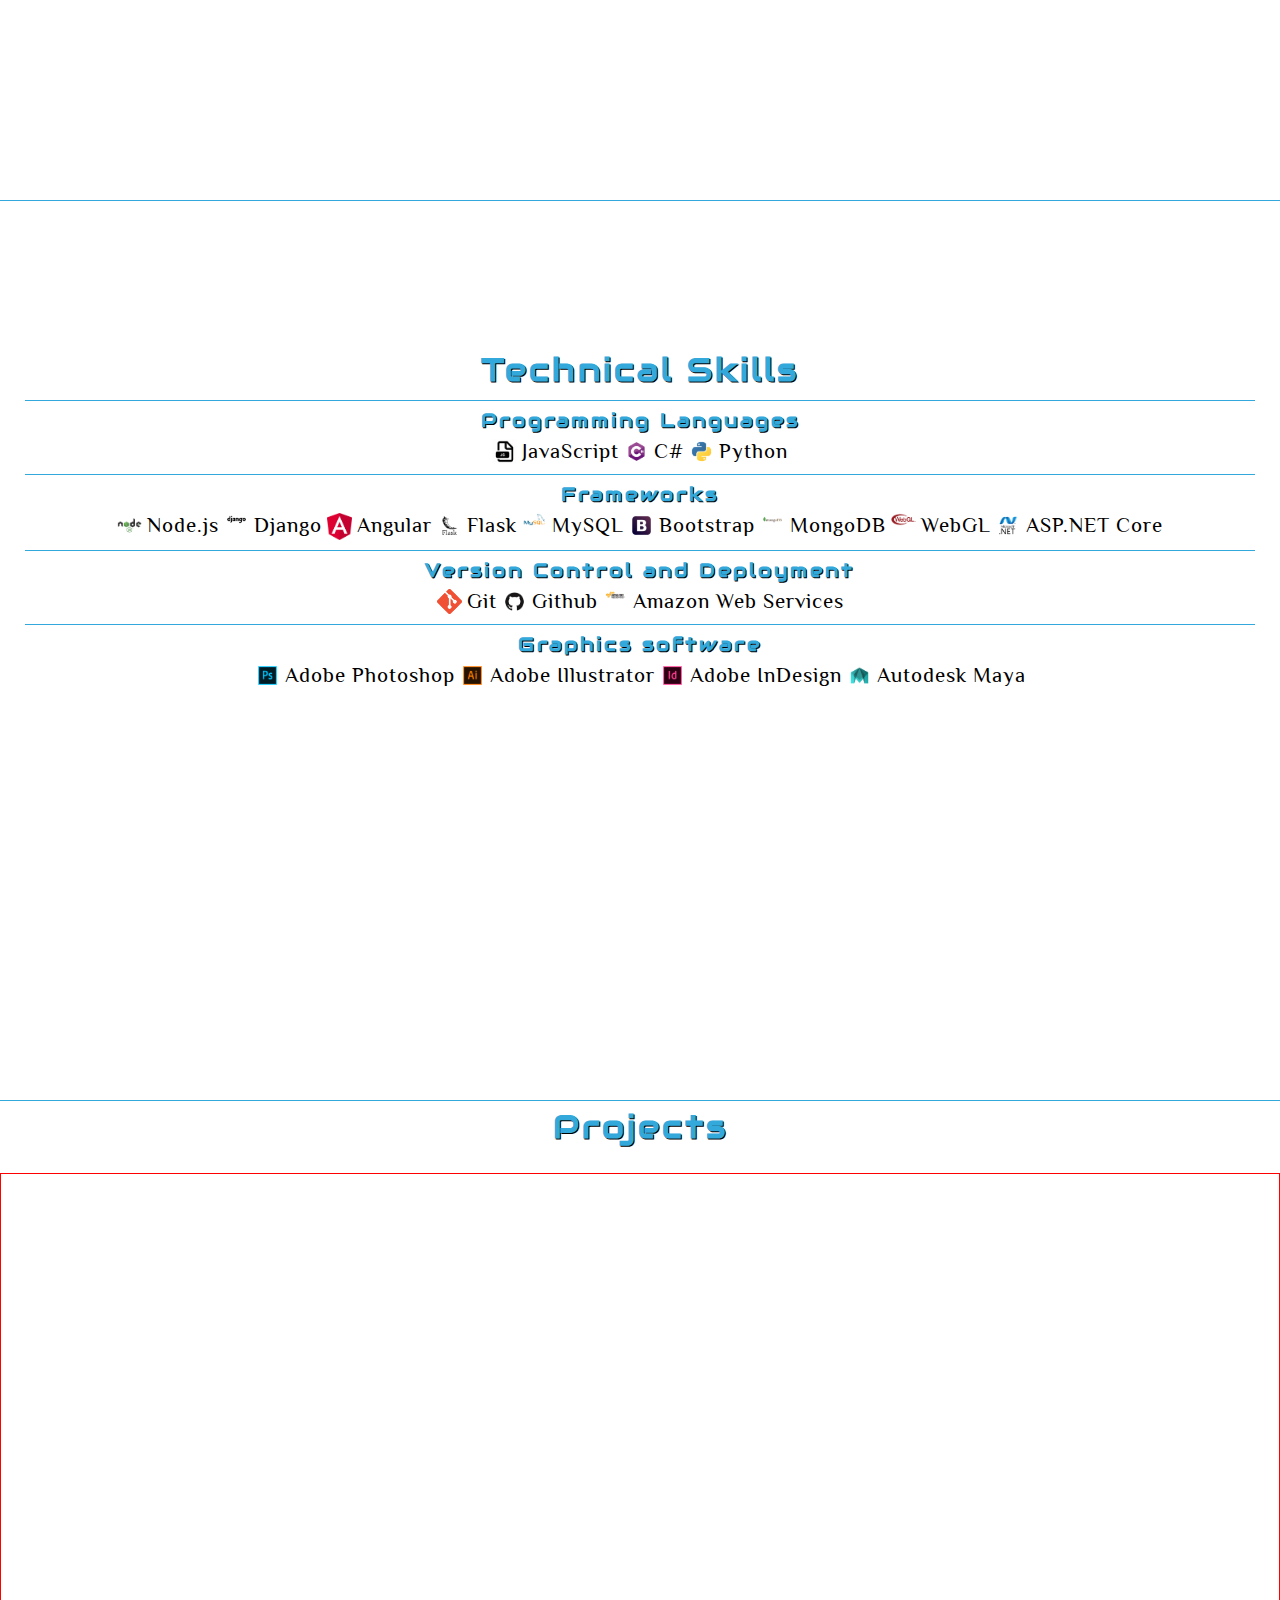
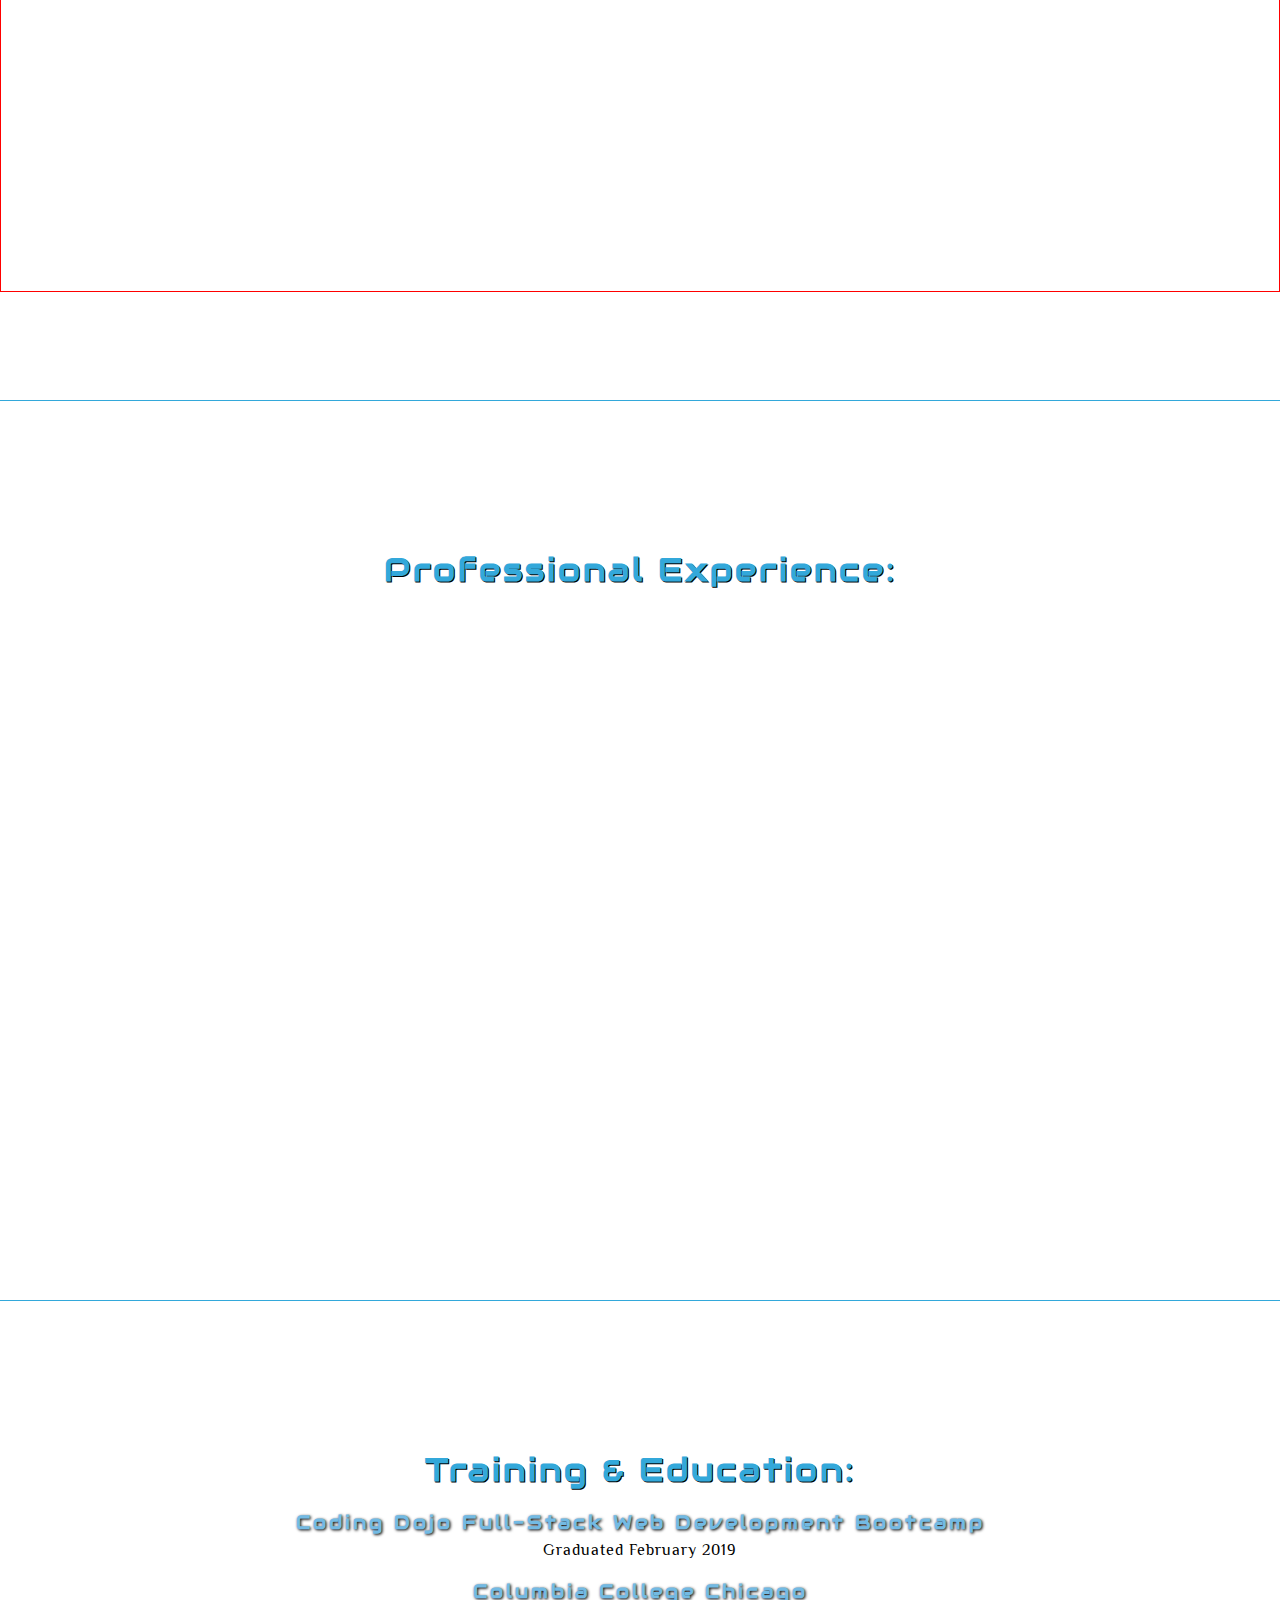
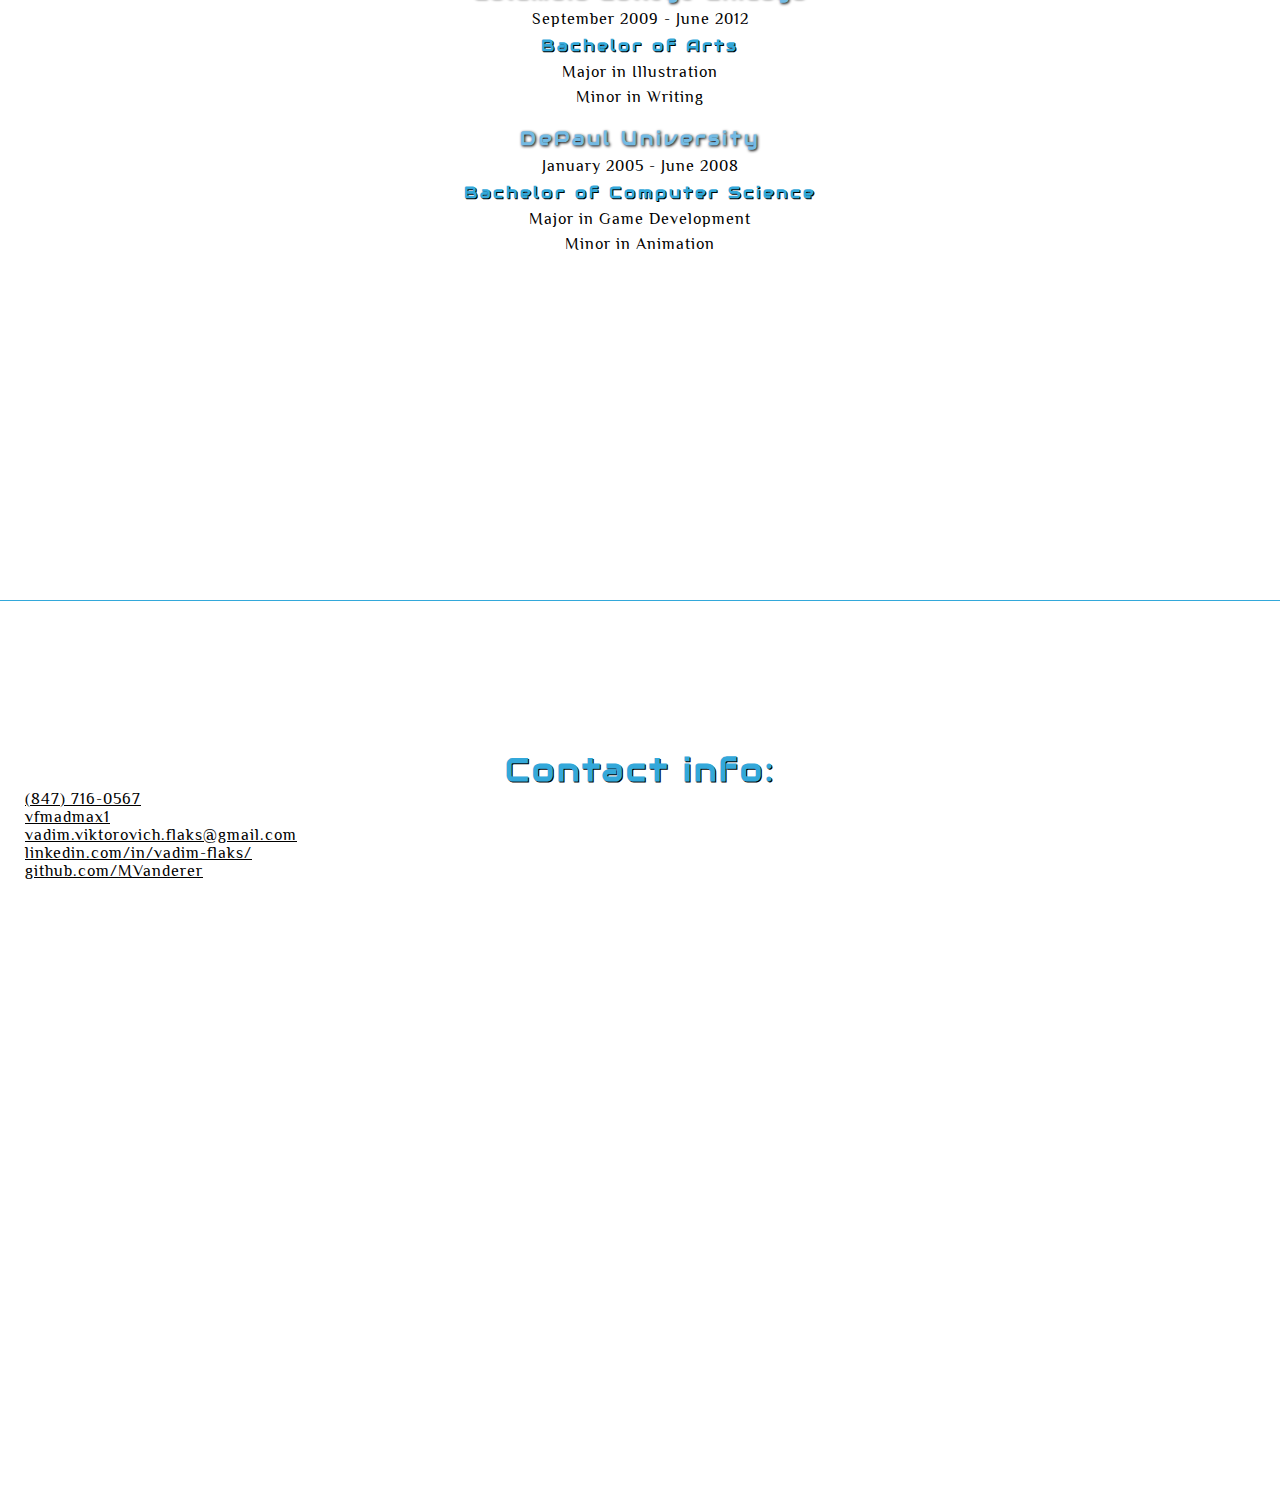
==== commit fe5908b3: "continuing to revise design" ====
--- a/index.html
+++ b/index.html
@@ -50,8 +50,7 @@
             <img src="images/me.jpg" alt="">
             <p>I am a Full-Stack web developer with knowledge of JavaScript, Python, and C#.
             </p>
-            <p>I come from a background in both tech and visual design and I am passionate about solving complex
-                problems, exploring complex systems, and helping others understand and master complex tools.</p>
+            <p>I come from a background in both tech and visual design and I am passionate about solving complex problems, exploring complex systems, and helping others understand and master complex tools.</p>
         </section>
         <section id="skills">
             <h2>Technical Skills</h2>
@@ -156,7 +155,17 @@
         </section>
         <section id="projects">
             <h2>Projects</h2>
-
+            <div class="projCarousel">
+                <div class="project">
+                    
+                </div>
+                <div class="project">
+                    
+                </div>
+                <div class="project">
+                    
+                </div>
+            </div>
         </section>
         <section id="experience">
             <h2>Professional Experience:</h2>
@@ -165,6 +174,7 @@
             <h2>Training & Education:</h2>
             <div>
                 <h3>Coding Dojo Full-Stack Web Development Bootcamp</h3>
+                <p>Graduated February 2019</p>
             </div>
             <div>
                 <h3>Columbia College Chicago</h3>
@@ -176,7 +186,7 @@
             <div>
                 <h3>DePaul University</h3>
                 <p>January 2005 - June 2008</p>
-                <h4>Bachelor of Computer Science</h4>
+                <h4>Bachelor of Computer&nbsp;Science</h4>
                 <p>Major in Game Development</p>
                 <p>Minor in Animation</p>
             </div>
--- a/styles/styles.css
+++ b/styles/styles.css
@@ -29,7 +29,8 @@
 }
 
 h2{
-    padding:2%;
+    padding-top:10%;
+    font-size: 2em;
 }
 
 /* menu */
@@ -54,14 +55,29 @@
     content: "\e114";
 }
 
+nav *:hover{
+    color: rgb(51, 168, 218);
+}
+
+#navbtn:hover ~ nav, nav:hover {
+    right:30px;
+    width: 130px;
+}
+
 nav{
     position: fixed;
-    right:30px;
+    right:-30px;
     bottom:30px;
-    width: 130px;
+    width: 0px;
     background: black;
     border: 2px solid rgb(51, 168, 218);
-    transition: 0.5ms;
+    transition: 0.5s;
+    -webkit-touch-callout: none; /* iOS Safari */
+    -webkit-user-select: none; /* Safari */
+     -khtml-user-select: none; /* Konqueror HTML */
+       -moz-user-select: none; /* Firefox */
+    -ms-user-select: none; /* Internet Explorer/Edge */
+    user-select: none;
 }
 
 nav div:not(:last-child) {
@@ -123,7 +139,7 @@
 /* skills */
 
 #skills h3{
-    font-size: 1em;
+    font-size: 1.2em;
     margin-top: 10px;
     padding: 7px;
     border-top: 1px solid rgb(51, 168, 218);
@@ -138,14 +154,51 @@
 #skills div div * {
     display: inline-block
 }
+
+#skills div div p {
+    font-size: 1.3em;
+}
 #skills div div img {
     max-width: 25px;
 }
 
 /* projects */
+#projects {
+    padding:0;
+    position: relative;
+}
+#projects h2{
+    padding: 5px;
+    height: 8vh;
+}
+
+.projCarousel{
+    border: 1px red solid;
+    width:100vw;
+    height: 80%;
+    /* bottom: 0px; */
+    position: absolute;
+}
+
+@media screen and (orientation:landscape){
+}
+
+@media screen and (orientation:portrait){
+}
 
 /* experience */
 
 /* education */
+#education h3 {
+    font-size: 0.em;
+    color: rgb(115, 186, 227);
+    text-shadow: 1px 1px 3px black;
+    margin-top:20px;
+}
+
+#education * {
+    text-align: center;
+    margin-bottom: 7px;
+}
 
 /* contact */
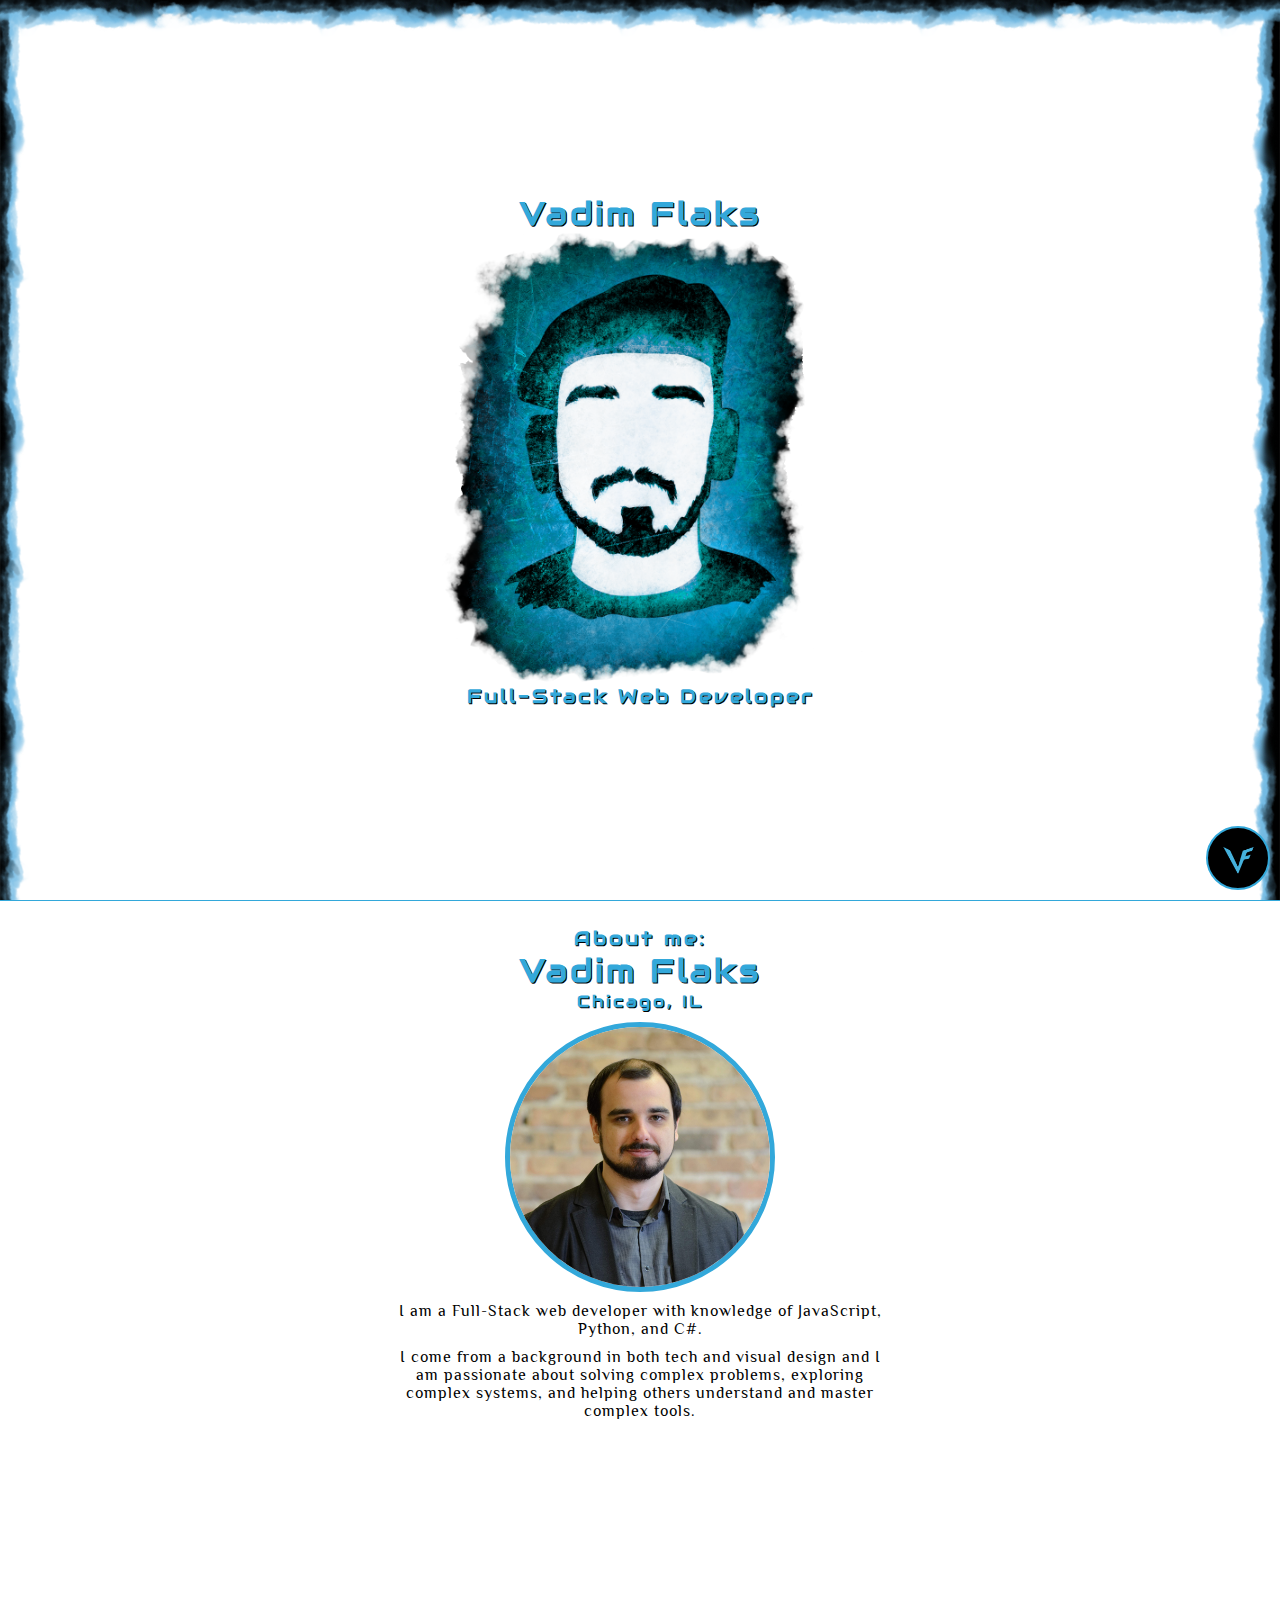
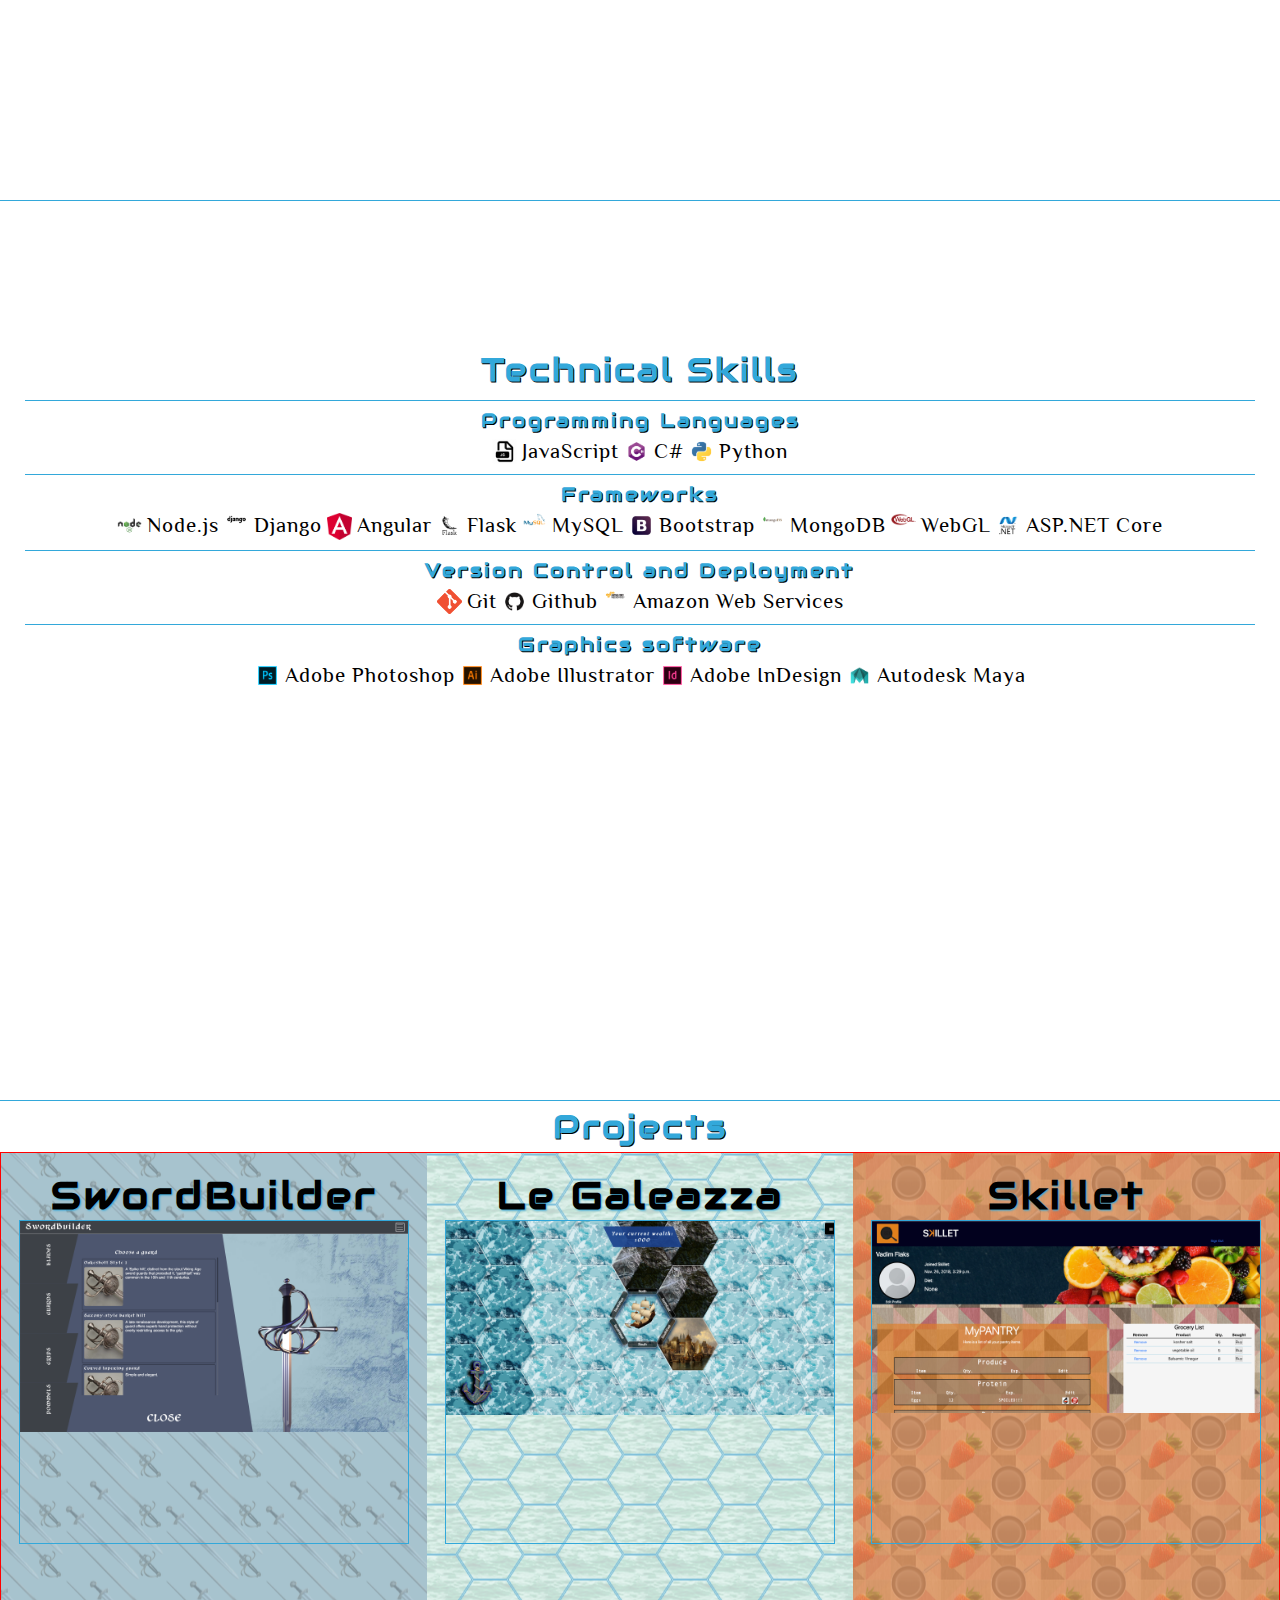
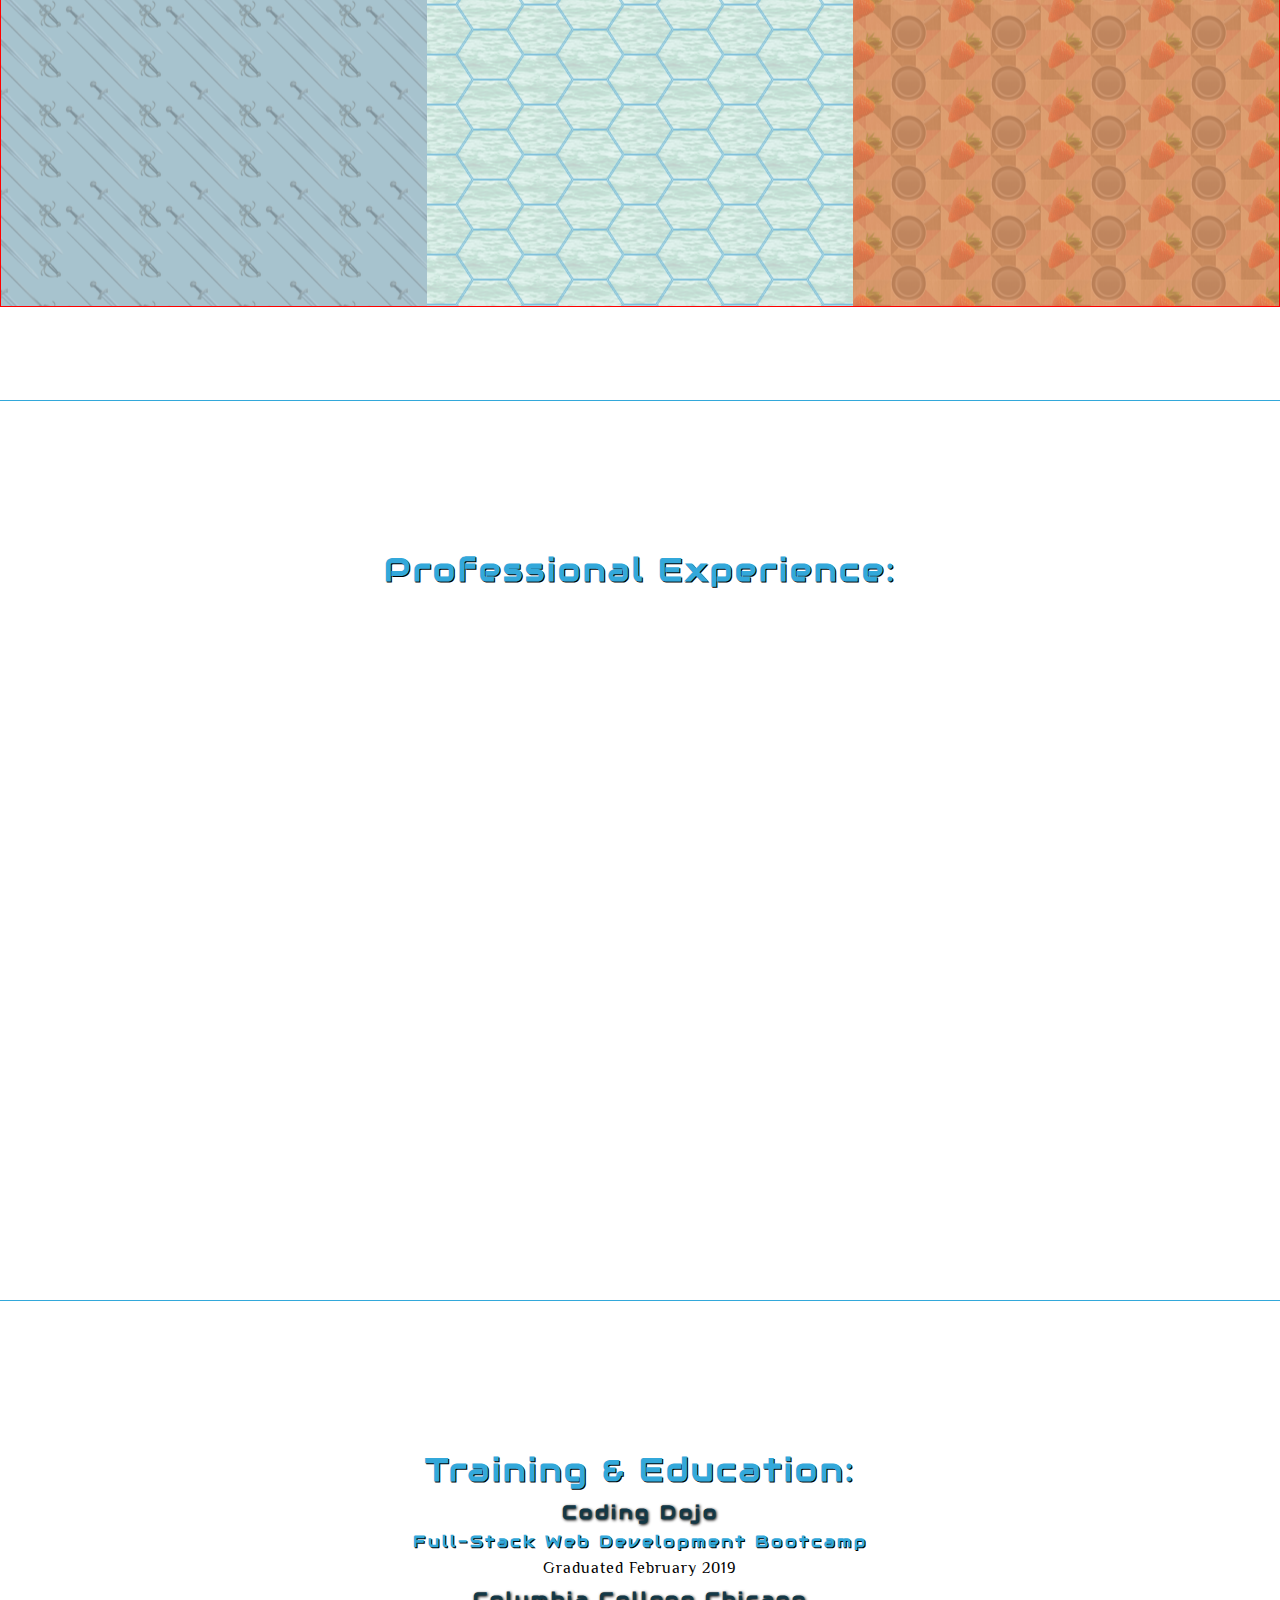
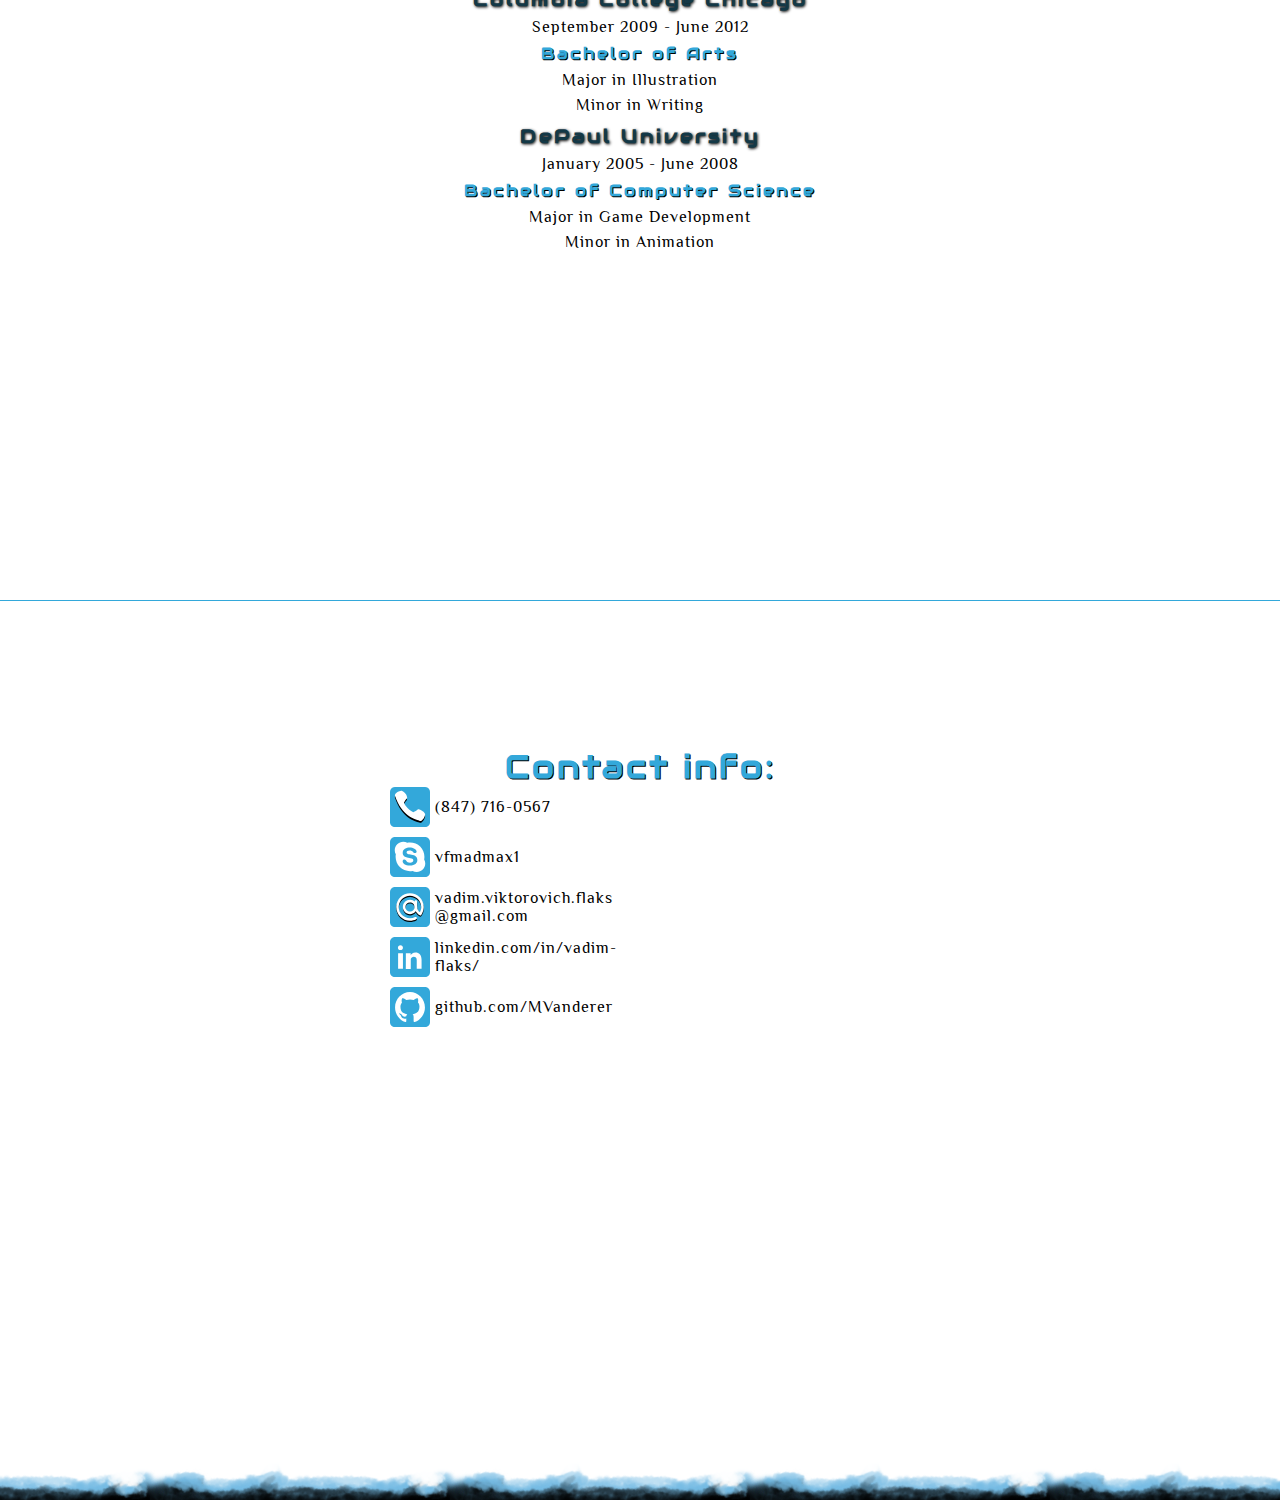
==== commit 327fec24: "projects page stabilized" ====
--- a/index.html
+++ b/index.html
@@ -12,6 +12,8 @@
 </head>
 
 <body>
+    <div id="topline"></div>
+    <div id="overlay"></div>
     <div id="splash">
         <div>
             <h1>Vadim Flaks</h1>
@@ -156,14 +158,35 @@
         <section id="projects">
             <h2>Projects</h2>
             <div class="projCarousel">
-                <div class="project">
-                    
-                </div>
-                <div class="project">
-                    
-                </div>
-                <div class="project">
-                    
+                <div class="project" id="swordbuilder">
+                    <h3>SwordBuilder</h3>
+                    <div>
+                        <div>
+                            <img src="images/project-swordbuilder.png" alt="">
+                        </div>
+                        <p>3D web application that allows Historical European Martial Arts enthusiasts to combine parts from different swords - built with WebGL, THREE.js, Angular 6, Node.js, and Mongoose-driven MongoDB</p>
+                        <p>Solo project</p>
+                    </div>
+                </div>
+                <div class="project" id="galleass">
+                    <h3>Le&nbsp;Galeazza</h3>
+                    <div>
+                        <div>
+                            <img src="images/project-galleass.png" alt="Le Galeazza">
+                        </div>
+                        <p>HTML5 canvas game created with raw JavaScript deployed through ASP.NET MVC with Razor view engine and backed by Entity Framework and MySQL</p>
+                        <p>Two person project, on which I handled the front-end side</p>
+                    </div>
+                </div>
+                <div class="project" id="skillet">
+                    <h3>Skillet</h3>
+                    <div>
+                        <div>
+                            <img src="images/project-skillet.png" alt="Skillet">
+                        </div>
+                        <p>Grocery shopping list and pantry tracking web app created with Django, SQLite database, and Bootstrap front-end</p>
+                        <p>Four-person project, in which I developed the Controller part of MVC pattern</p>
+                    </div>
                 </div>
             </div>
         </section>
@@ -173,7 +196,8 @@
         <section id="education">
             <h2>Training & Education:</h2>
             <div>
-                <h3>Coding Dojo Full-Stack Web Development Bootcamp</h3>
+                <h3>Coding&nbsp;Dojo</h3>
+                <h4>Full-Stack Web Development Bootcamp</h4>
                 <p>Graduated February 2019</p>
             </div>
             <div>
@@ -194,22 +218,48 @@
         <section id="contact">
             <h2>Contact info:</h2>
             <div>
-                <a href="tel:8477160567">(847) 716-0567</a>
-            </div>
-            <div>
-                <a href="skype:vfmadmax1?call">vfmadmax1</a>
-            </div>
-            <div>
-                <a href="mailto:vadim.viktorovich.flaks@gmail.com">vadim.viktorovich.flaks@gmail.com</a>
-            </div>
-            <div>
-                <a href="https://www.linkedin.com/in/vadim-flaks/">linkedin.com/in/vadim-flaks/</a>
-            </div>
-            <div>
-                <a href="https://github.com/MVanderer">github.com/MVanderer</a>
+                <a href="tel:8477160567">
+                    <img src="images/icons/Phone.svg" alt="phone">
+                    <p>
+                        (847) 716-0567
+                    </p>
+                </a>
+            </div>
+            <div>
+                <a href="skype:vfmadmax1?call">
+                    <img src="images/icons/Skype.svg" alt="skype">
+                    <p>
+                        vfmadmax1
+                    </p>
+                </a>
+            </div>
+            <div>
+                <a href="mailto:vadim.viktorovich.flaks@gmail.com">
+                    <img src="images/icons/Email.svg" alt="email">
+                    <p>
+                        vadim.viktorovich.flaks<span></span>@gmail.com
+                    </p>
+                </a>
+            </div>
+            <div>
+                <a href="https://www.linkedin.com/in/vadim-flaks/">
+                    <img src="images/icons/LinkedIn.svg" alt="linkedin">
+                    <p>
+                        linkedin.com/in/<span></span>vadim-flaks/
+                    </p>
+                </a>
+            </div>
+            <div>
+                <a href="https://github.com/MVanderer">
+                    <img src="images/icons/GitHub.svg" alt="github">
+                    <p>
+                        github.com/MVanderer
+                    </p>
+                </a>
             </div>
         </section>
     </main>
+    <div id="bottomline"></div>
     <script src="scripts/main.js"></script>
 </body>
 
--- a/styles/styles.css
+++ b/styles/styles.css
@@ -11,7 +11,45 @@
 }
 
 body{
+    position: relative;
+}
+
+#topline{
     /* background-color: black; */
+    position: fixed;
+    height: 100vh;
+    width: 100vw;
+    z-index: 3;
+    background-image: url("../images/border-t.png");
+    background-repeat: repeat-x;
+    background-position: left top;
+    position: absolute;
+    top:0;
+    height: 50vh;
+}
+
+#bottomline{
+    position: absolute;
+    height: 100vh;
+    width: 100vw;
+    z-index: 3;
+    background-image: url("../images/border.png");
+    background-repeat: repeat-x;
+    background-position: left bottom;
+    position: absolute;
+    bottom:0;
+    height: 50vh;
+}
+
+#overlay{
+    pointer-events: none;
+    position: fixed;
+    height: 100vh;
+    width: 100vw;
+    background-image: url("../images/border-l.png"), url("../images/border-r.png");
+    background-repeat: repeat-y, repeat-y;
+    background-position: left top, right top;
+    z-index: 2;
 }
 
 h1,h2,h3,h4,h5,h6{
@@ -44,7 +82,7 @@
     border: 2px solid rgb(51, 168, 218);
     bottom:10px;
     right:10px;
-    z-index: 3;
+    z-index: 5;
 }
 #navbtn img{
     width:40px;
@@ -66,6 +104,7 @@
 
 nav{
     position: fixed;
+    z-index: 2;
     right:-30px;
     bottom:30px;
     width: 0px;
@@ -126,6 +165,11 @@
     border: 5px solid rgb(51, 168, 218);
     margin: 10px;
 }
+
+#about h2{
+    padding:0;
+}
+
 #about * {
     max-width: 500px;
     margin:auto;
@@ -169,21 +213,125 @@
 }
 #projects h2{
     padding: 5px;
-    height: 8vh;
+    min-height: 50px;
+    max-height: 9vh;
+}
+
+#projects h3{
+    color:black;
+    text-shadow: 1px 1px 2px rgb(51, 168, 218);
+    transition: 0.5s;
+    /* font-size: 3vw; */
 }
 
 .projCarousel{
     border: 1px red solid;
     width:100vw;
-    height: 80%;
+    height: 84%;
     /* bottom: 0px; */
     position: absolute;
 }
 
+.project{
+    overflow: hidden;
+    padding: 2vh;
+    transition: 0.5s;
+    background-position: center;
+    position: relative;
+}
+
+.project div {
+    color: rgba(0, 0, 0, 0);
+    transition: 0.5s;
+    font-size: 0px;
+    margin-bottom: 10px;
+    /* position: absolute;
+    bottom: 0;
+    left: 50%;
+    transform: translateX(-50%); */
+    width: 100%;
+}
+
+.project div div{
+    overflow: hidden;
+    height: 36vh;
+    border: 1px solid rgb(51, 168, 218);
+}
+
+.project img {
+    display: block;
+    margin:auto;
+}
+
+.projCarousel:hover > .project:hover div{
+    color:black;
+    font-size: 1em;
+}
+
+.projCarousel:hover > .project:not(:hover) div div{
+    display: none;
+}
+
 @media screen and (orientation:landscape){
-}
+    #projects h3{
+        font-size: 3vw;
+    }
+    .projCarousel{
+        display: flex;
+        height: 84%;
+    }
+    .project {
+        width: 33.333333333%;
+        height: 100%;
+        display: inline-block;
+    }
+    .projCarousel:hover > .project:not(:hover){
+        width: 12.5%;
+    }
+    .projCarousel:hover > .project:not(:hover) h3{
+        transform: rotate(90deg) translateX(50%)
+    }
+    .projCarousel:hover>.project:hover{
+        width: 75%;
+    }
+    .project img{
+        max-width: 100%;
+    }
+}
+
 
 @media screen and (orientation:portrait){
+    .projCarousel{
+        height: 90%;
+    }
+    #projects h3{
+        font-size: 3vh;
+    }
+
+    .project {
+        height: 33.333333333%;
+        width: 100%;
+        display: block;
+    }
+    .projCarousel:hover > .project:not(:hover){
+        height: 12.5%;
+    }
+    .projCarousel:hover>.project:hover{
+        height: 75%;
+    }
+    .project img{
+        max-height: 100%;
+    }
+}
+#swordbuilder{
+    background-image: url("../images/sword-bg.png")
+}
+#galleass{
+    background-image: url("../images/galleas-bg.png");
+}
+
+#skillet{
+    background-image: url("../images/skillet-bg.png")
 }
 
 /* experience */
@@ -191,9 +339,9 @@
 /* education */
 #education h3 {
     font-size: 0.em;
-    color: rgb(115, 186, 227);
+    color: rgb(19, 56, 70);
     text-shadow: 1px 1px 3px black;
-    margin-top:20px;
+    margin-top:10px;
 }
 
 #education * {
@@ -202,3 +350,33 @@
 }
 
 /* contact */
+#contact {
+    padding-left: 40px;
+    padding-right: 40px;
+}
+
+#contact div{
+    max-width: 500px;
+    margin:auto;
+}
+
+#contact div {
+    margin-bottom: 10px;
+}
+
+#contact div a {
+    text-decoration: none;
+}
+
+#contact div a *{
+    display: inline-block;
+    vertical-align: middle;
+}
+
+#contact div a p {
+    max-width: 195px;
+}
+
+#contact div img {
+    max-width: 40px;
+}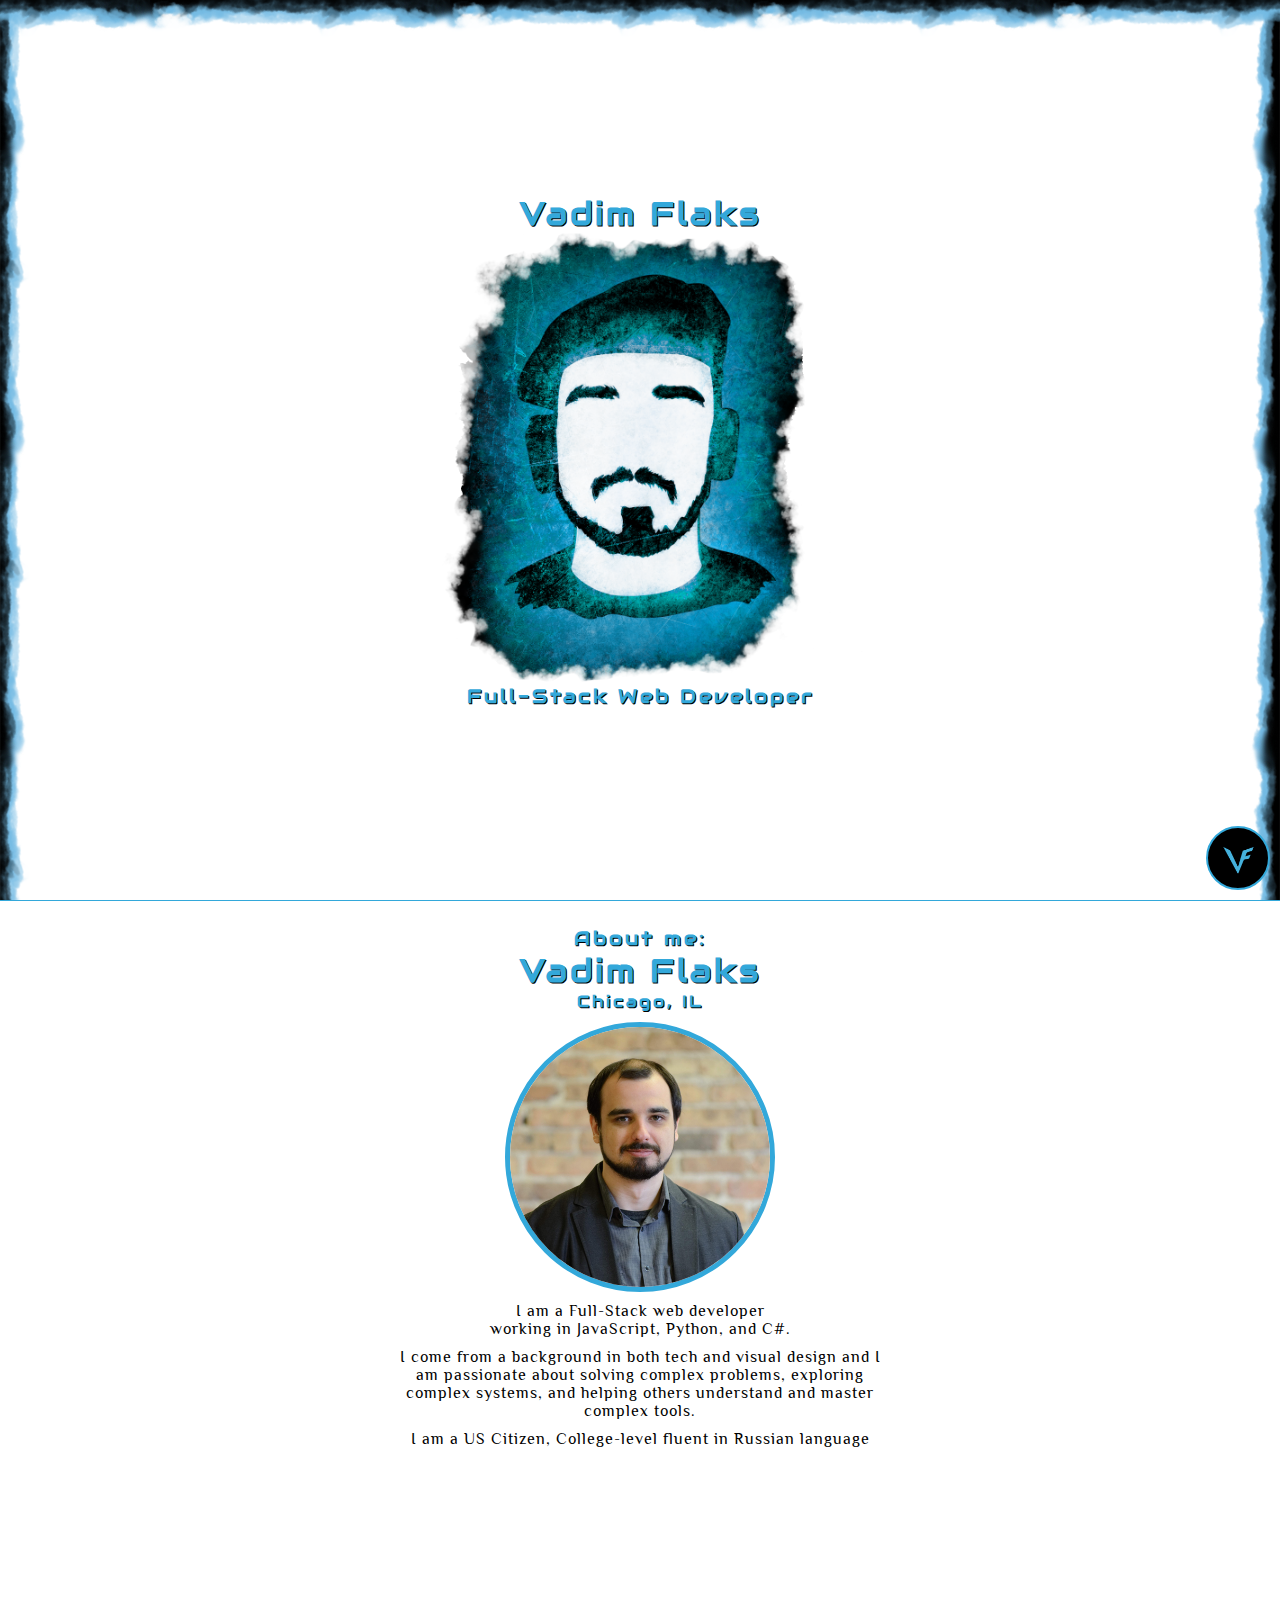
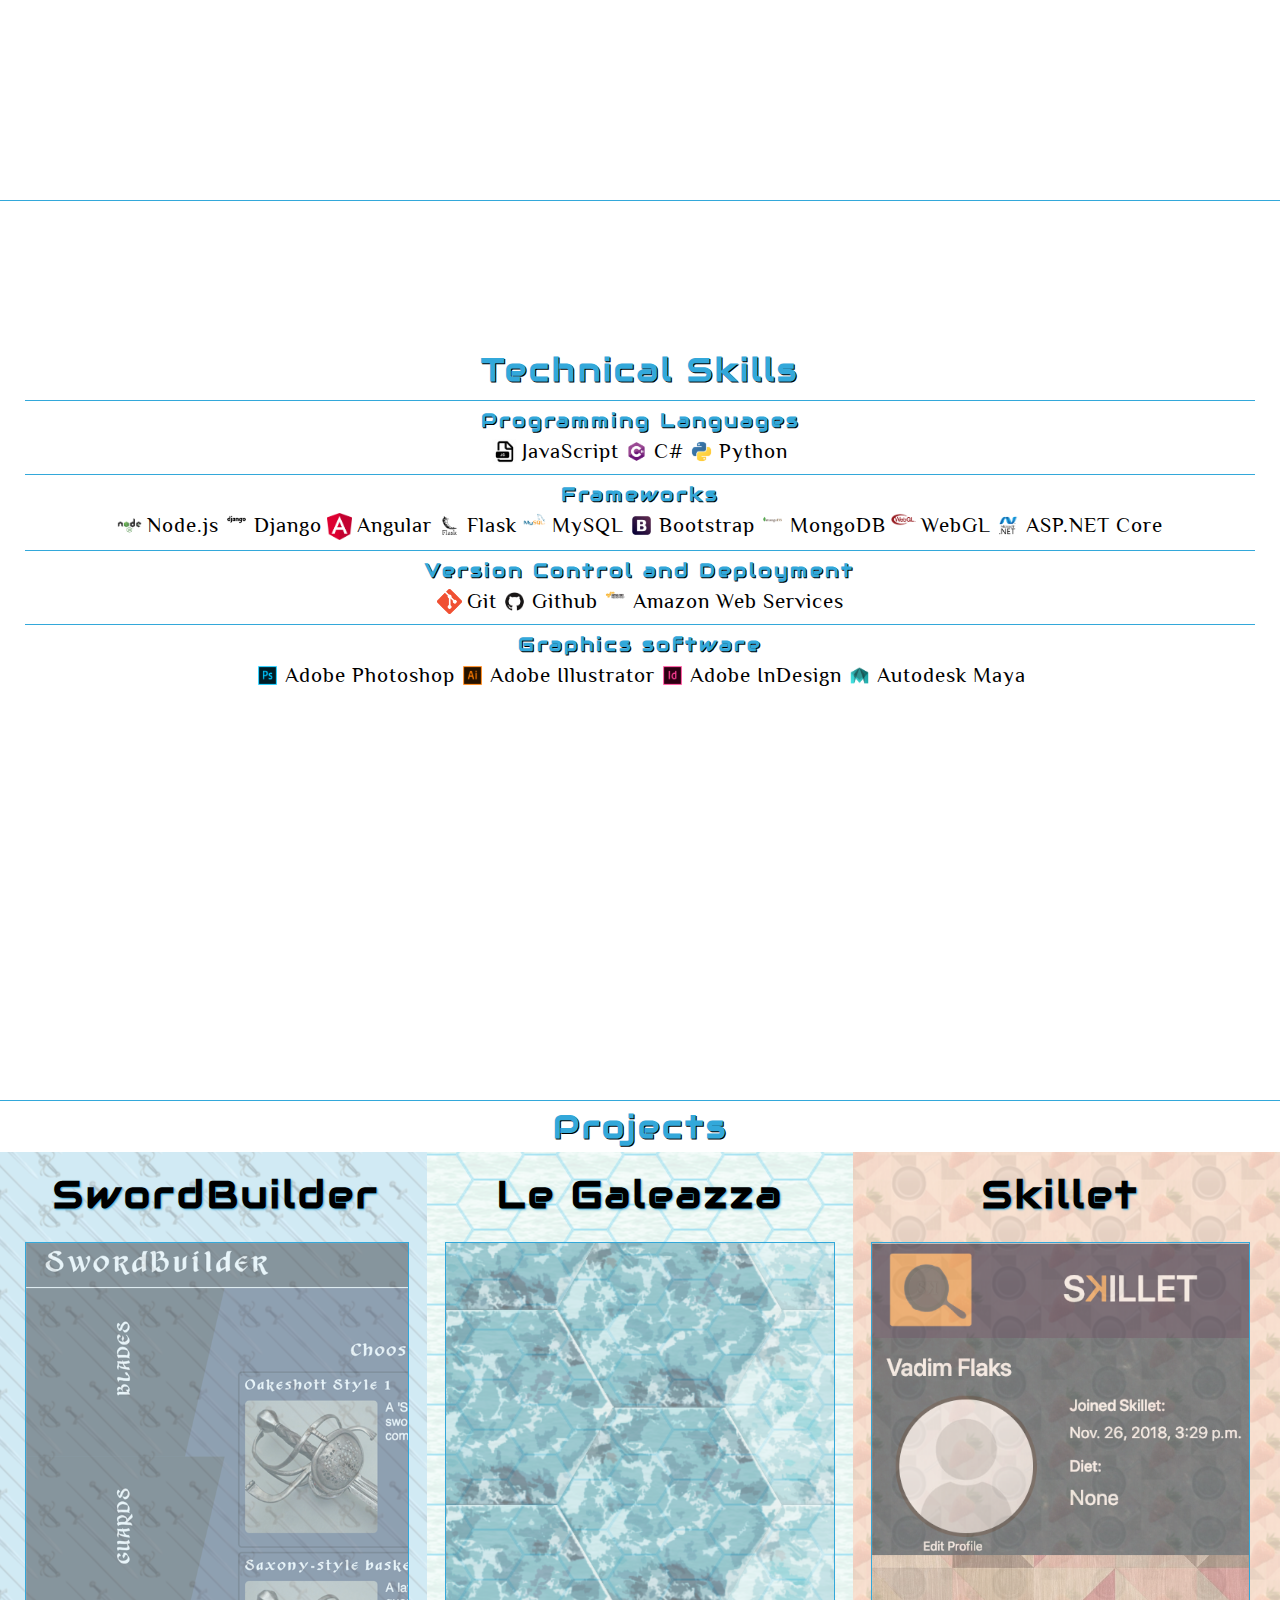
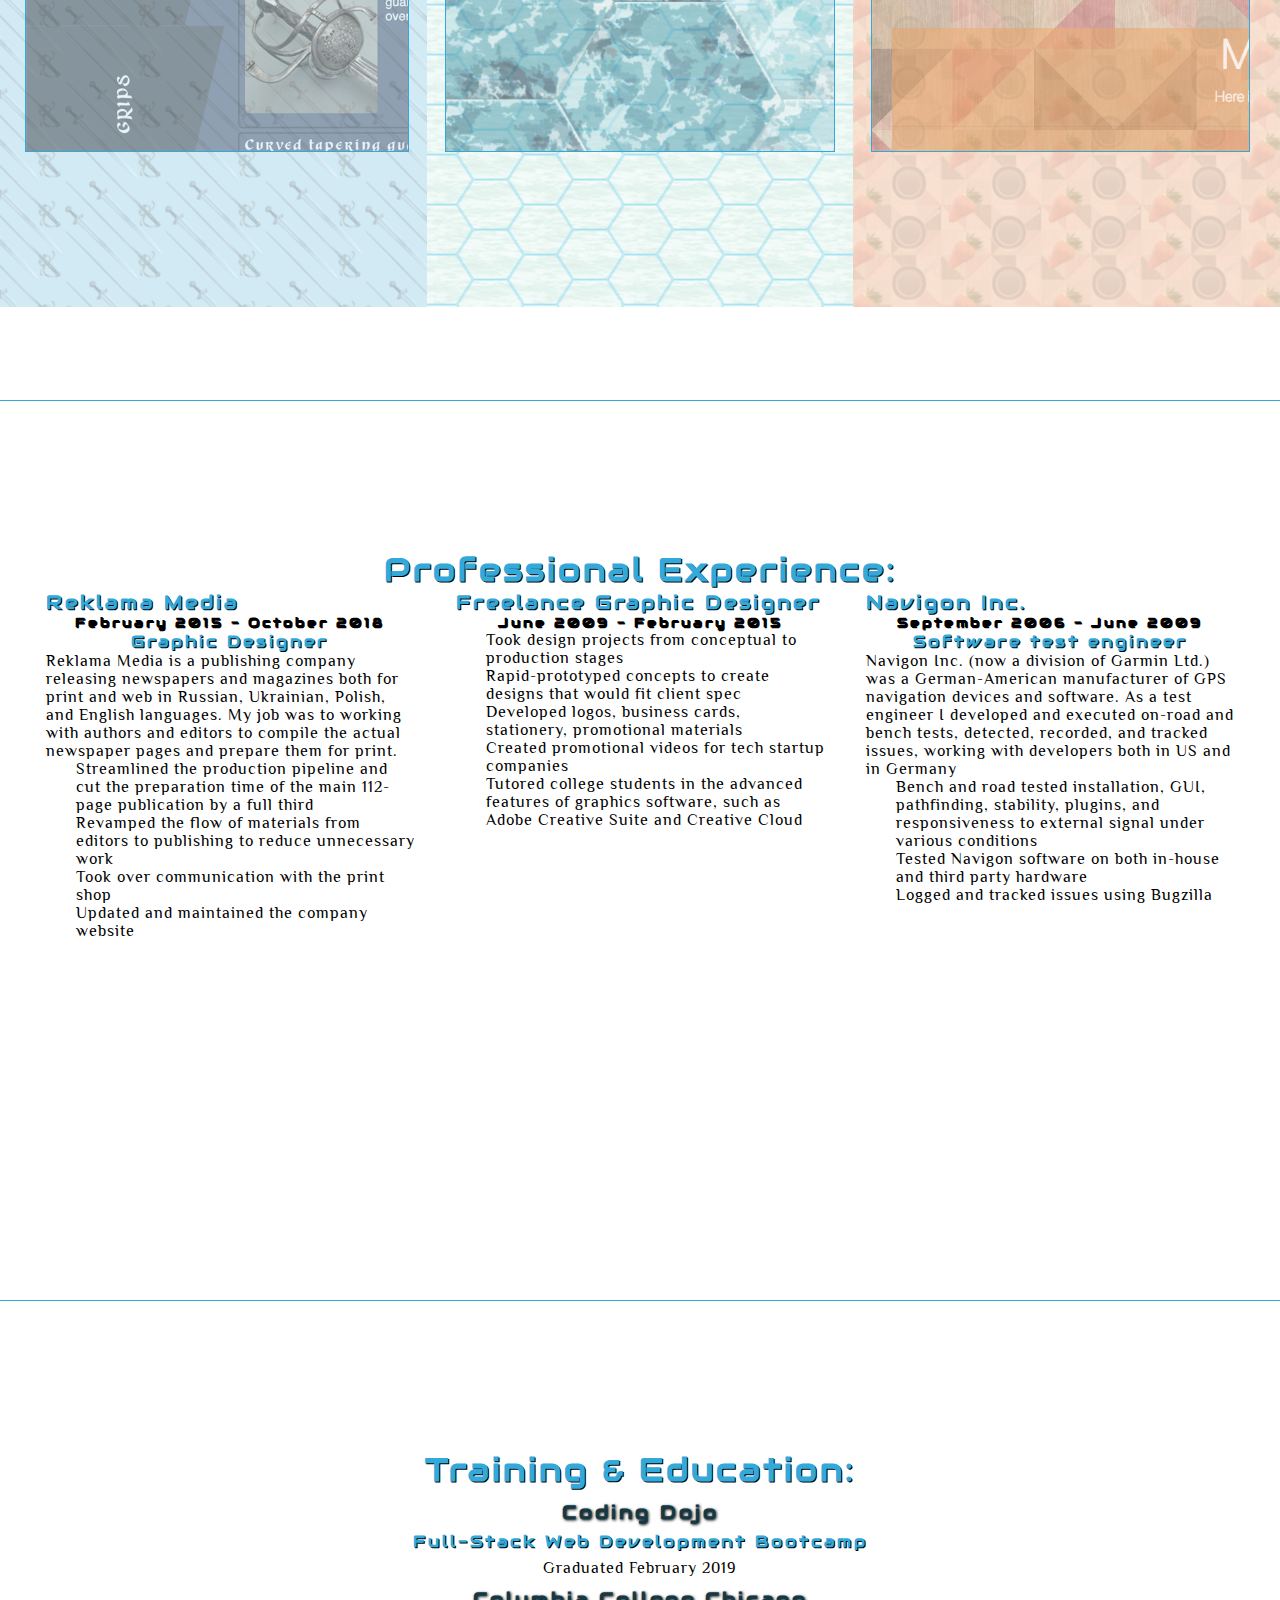
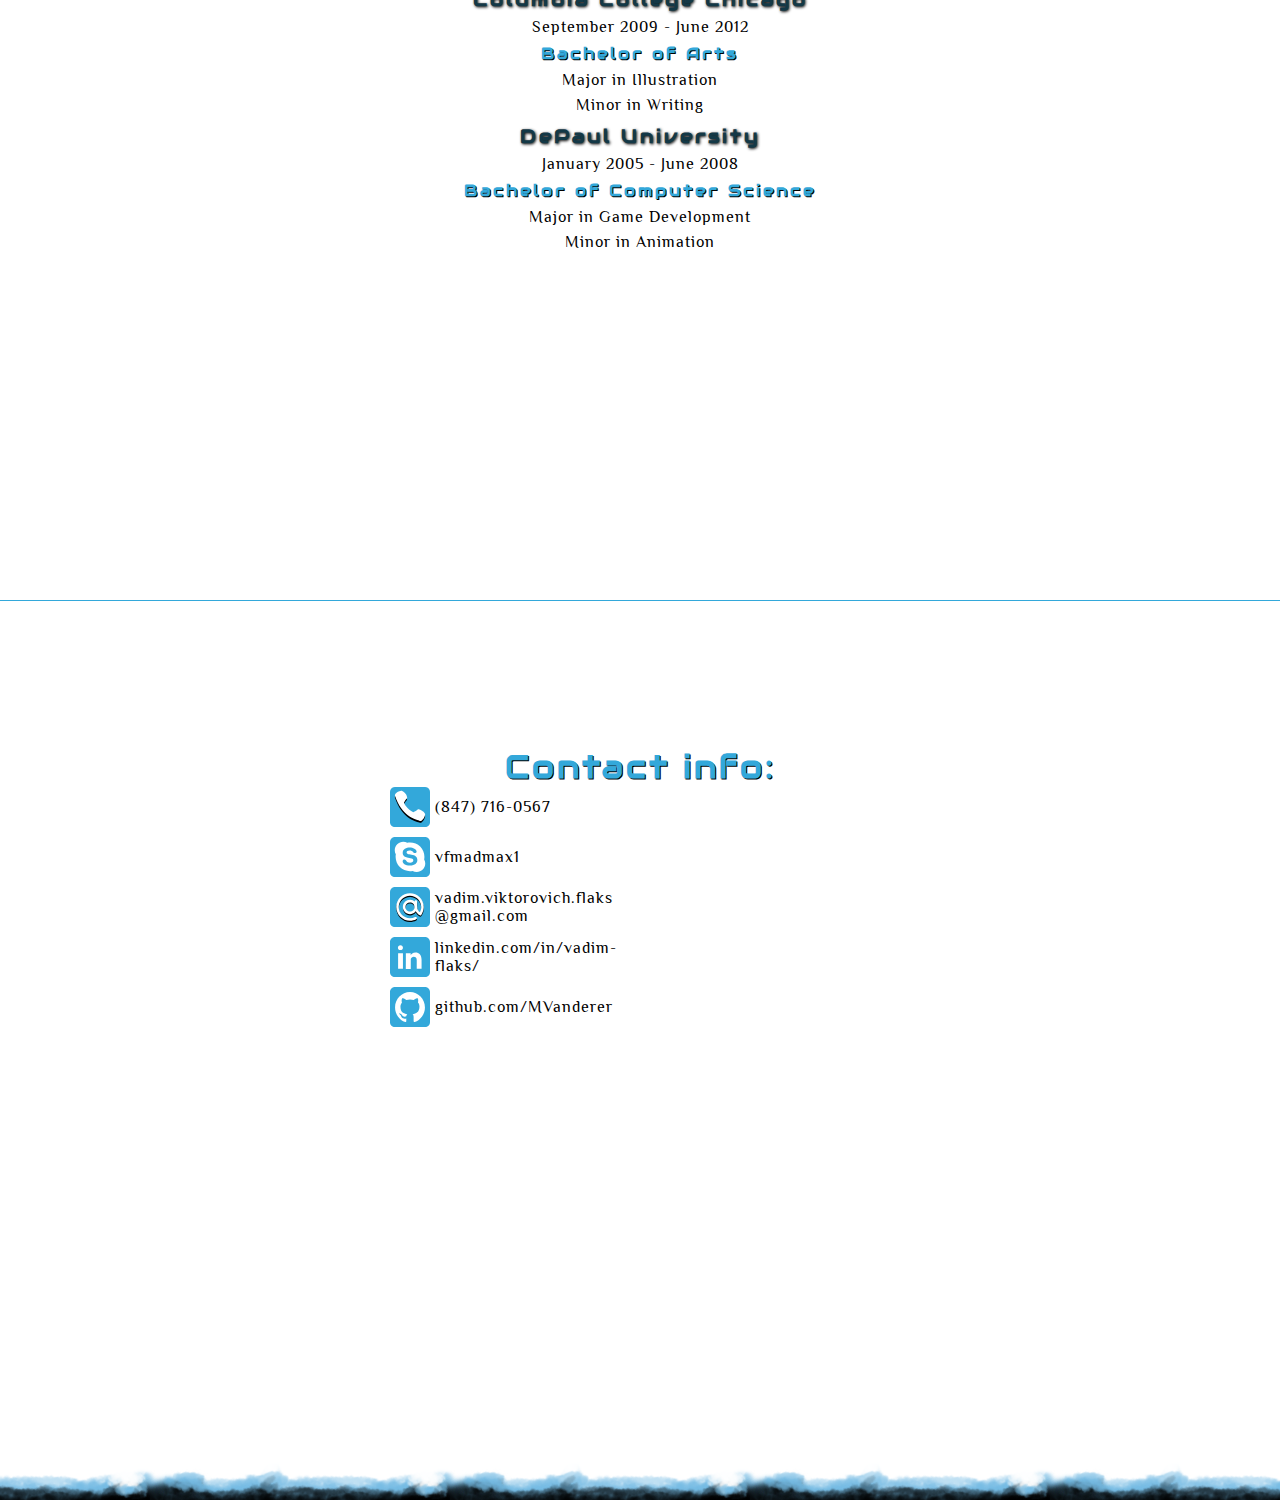
==== commit b3d49c75: "tweaked projects, put up work experience, tweaked some text" ====
--- a/index.html
+++ b/index.html
@@ -50,9 +50,9 @@
             <h2>Vadim Flaks</h2>
             <h4>Chicago, IL</h4>
             <img src="images/me.jpg" alt="">
-            <p>I am a Full-Stack web developer with knowledge of JavaScript, Python, and C#.
-            </p>
+            <p><span>I am a Full-Stack web developer</span><span>working in JavaScript, Python, and C#.</span></p>
             <p>I come from a background in both tech and visual design and I am passionate about solving complex problems, exploring complex systems, and helping others understand and master complex tools.</p>
+            <p>I am a US Citizen, College-level fluent in Russian language</p>
         </section>
         <section id="skills">
             <h2>Technical Skills</h2>
@@ -160,38 +160,93 @@
             <div class="projCarousel">
                 <div class="project" id="swordbuilder">
                     <h3>SwordBuilder</h3>
-                    <div>
-                        <div>
+                    <div class="projContents">
+                        <div class="projScreenshot">
                             <img src="images/project-swordbuilder.png" alt="">
                         </div>
-                        <p>3D web application that allows Historical European Martial Arts enthusiasts to combine parts from different swords - built with WebGL, THREE.js, Angular 6, Node.js, and Mongoose-driven MongoDB</p>
-                        <p>Solo project</p>
+                        <div class="projText">
+                            <p>3D web application that allows Historical European Martial Arts enthusiasts to combine
+                                parts from different swords - built with WebGL, THREE.js, Angular 6, Node.js, and
+                                Mongoose-driven MongoDB</p>
+                            <p>Solo project</p>
+                        </div>
                     </div>
                 </div>
                 <div class="project" id="galleass">
                     <h3>Le&nbsp;Galeazza</h3>
-                    <div>
-                        <div>
+                    <div class="projContents">
+                        <div class="projScreenshot">
                             <img src="images/project-galleass.png" alt="Le Galeazza">
                         </div>
-                        <p>HTML5 canvas game created with raw JavaScript deployed through ASP.NET MVC with Razor view engine and backed by Entity Framework and MySQL</p>
-                        <p>Two person project, on which I handled the front-end side</p>
+                        <div class="projText">
+                            <p>HTML5 canvas game created with raw JavaScript deployed through ASP.NET MVC with Razor
+                                view engine and backed by Entity Framework and MySQL</p>
+                            <p>Two person project, on which I handled the front-end side</p>
+                        </div>
                     </div>
                 </div>
                 <div class="project" id="skillet">
                     <h3>Skillet</h3>
-                    <div>
-                        <div>
+                    <div class="projContents">
+                        <div class="projScreenshot">
                             <img src="images/project-skillet.png" alt="Skillet">
                         </div>
-                        <p>Grocery shopping list and pantry tracking web app created with Django, SQLite database, and Bootstrap front-end</p>
-                        <p>Four-person project, in which I developed the Controller part of MVC pattern</p>
+                        <div class="projText">
+                            <p>Grocery shopping list and pantry tracking web app created with Django, SQLite database,
+                                and Bootstrap front-end</p>
+                            <p>Four-person project, in which I developed the Controller part of MVC pattern</p>
+                        </div>
                     </div>
                 </div>
             </div>
         </section>
         <section id="experience">
             <h2>Professional Experience:</h2>
+            <div class="expWrap">
+                <div class="workplace">
+                    <h3>Reklama Media</h3>
+                    <h5>February 2015 - October 2018</h5>
+                    <h4>Graphic Designer</h4>
+                    <p>Reklama Media is a publishing company releasing newspapers and magazines both for print and web
+                        in Russian, Ukrainian, Polish, and English languages. My job was to working with authors and
+                        editors to compile the actual newspaper pages and prepare them for print.</p>
+                    <ul>
+                        <li>Streamlined the production pipeline and cut the preparation time of the main 112-page
+                            publication by a full third</li>
+                        <li>Revamped the flow of materials from editors to publishing to reduce unnecessary work</li>
+                        <li>Took over communication with the print shop</li>
+                        <li>Updated and maintained the company website</li>
+                    </ul>
+                </div>
+                <div class="workplace">
+                    <h3>Freelance Graphic&nbsp;Designer</h3>
+                    <h5>June 2009 - February 2015</h5>
+                    <p></p>
+                    <ul>
+                        <li>Took design projects from conceptual to production stages</li>
+                        <li>Rapid-prototyped concepts to create designs that would fit client spec</li>
+                        <li>Developed logos, business cards, stationery, promotional materials</li>
+                        <li>Created promotional videos for tech startup companies</li>
+                        <li>Tutored college students in the advanced features of graphics software, such as Adobe
+                            Creative Suite and Creative Cloud</li>
+                    </ul>
+                </div>
+                <div class="workplace">
+                    <h3>Navigon Inc.</h3>
+                    <h5>September 2006 - June 2009</h5>
+                    <h4>Software test engineer</h4>
+                    <p>Navigon Inc. (now a division of Garmin Ltd.) was a German-American manufacturer of GPS
+                        navigation devices and software. As a test engineer I developed and executed on-road and bench
+                        tests, detected, recorded, and tracked issues, working with developers both in US and in
+                        Germany</p>
+                    <ul>
+                        <li>Bench and road tested installation, GUI, pathfinding, stability, plugins, and
+                            responsiveness to external signal under various conditions</li>
+                        <li>Tested Navigon software on both in-house and third party hardware</li>
+                        <li>Logged and tracked issues using Bugzilla</li>
+                    </ul>
+                </div>
+            </div>
         </section>
         <section id="education">
             <h2>Training & Education:</h2>
--- a/styles/styles.css
+++ b/styles/styles.css
@@ -158,6 +158,10 @@
     text-align: center;
 }
 
+#about span{
+    display: inline-block;
+}
+
 #about img{
     max-width: 80%;
     max-height: 30vh;
@@ -217,19 +221,20 @@
     max-height: 9vh;
 }
 
+.projCarousel{
+    /* border: 1px red solid; */
+    width:100vw;
+    height: 84%;
+    /* bottom: 0px; */
+    position: absolute;
+}
+
 #projects h3{
     color:black;
     text-shadow: 1px 1px 2px rgb(51, 168, 218);
     transition: 0.5s;
+    height: 10%;
     /* font-size: 3vw; */
-}
-
-.projCarousel{
-    border: 1px red solid;
-    width:100vw;
-    height: 84%;
-    /* bottom: 0px; */
-    position: absolute;
 }
 
 .project{
@@ -240,9 +245,9 @@
     position: relative;
 }
 
-.project div {
+.project .projContents {
     color: rgba(0, 0, 0, 0);
-    transition: 0.5s;
+    /* transition: 0.5s; */
     font-size: 0px;
     margin-bottom: 10px;
     /* position: absolute;
@@ -250,17 +255,39 @@
     left: 50%;
     transform: translateX(-50%); */
     width: 100%;
-}
-
-.project div div{
+    height: 90%;
+    display: flex;
+    flex-direction: column;
+    flex-grow: 1;    
+}
+
+.project div .projScreenshot{
     overflow: hidden;
-    height: 36vh;
     border: 1px solid rgb(51, 168, 218);
 }
 
-.project img {
+.project div .projText p{
+    margin-top: 5px;
+}
+
+.project div div p:last-child{
+    text-align: right;
+}
+
+.projCarousel .project:last-child{
+    padding-right:30px;
+}
+.projCarousel .project:first-child{
+    padding-left:25px;
+}
+
+.project div .projScreenshot img {
     display: block;
     margin:auto;
+    height: 80vh;
+    transition: 0.5s;
+    opacity: 0.5;
+    filter: alpha(opacity=50);
 }
 
 .projCarousel:hover > .project:hover div{
@@ -268,8 +295,17 @@
     font-size: 1em;
 }
 
-.projCarousel:hover > .project:not(:hover) div div{
+.projCarousel:hover > .project:hover div .projScreenshot img{
+    opacity: 1;
+    filter: alpha(opacity=100);
+}
+
+.projCarousel:hover > .project:not(:hover) div .projScreenshot{
     display: none;
+}
+
+.projText{
+    height: 30%;
 }
 
 @media screen and (orientation:landscape){
@@ -278,10 +314,11 @@
     }
     .projCarousel{
         display: flex;
+        justify-content: space-between;
         height: 84%;
     }
     .project {
-        width: 33.333333333%;
+        width: 33.4%;
         height: 100%;
         display: inline-block;
     }
@@ -294,8 +331,10 @@
     .projCarousel:hover>.project:hover{
         width: 75%;
     }
-    .project img{
+    .projCarousel:hover > .project:hover div div         img{
         max-width: 100%;
+        height: unset;
+
     }
 }
 
@@ -319,10 +358,11 @@
     .projCarousel:hover>.project:hover{
         height: 75%;
     }
-    .project img{
+    .projCarousel:hover > .project:hover div div img{
         max-height: 100%;
     }
 }
+
 #swordbuilder{
     background-image: url("../images/sword-bg.png")
 }
@@ -335,6 +375,36 @@
 }
 
 /* experience */
+
+#experience .expWrap ul li{
+    margin-left: 30px;
+}
+
+#experience h5{
+    color: black;
+    font-size: 0.8em;
+    text-align: center;
+}
+
+#experience h3{
+    text-align: left;
+}
+
+@media (min-width:900px){
+    #experience .expWrap{
+        display: flex;
+        justify-content: space-around;
+    }
+    #experience .workplace{
+        width: 30%;
+        display: inline-block;
+    }
+    #experience .workplace *{
+        display: block;
+    }
+}
+
+
 
 /* education */
 #education h3 {
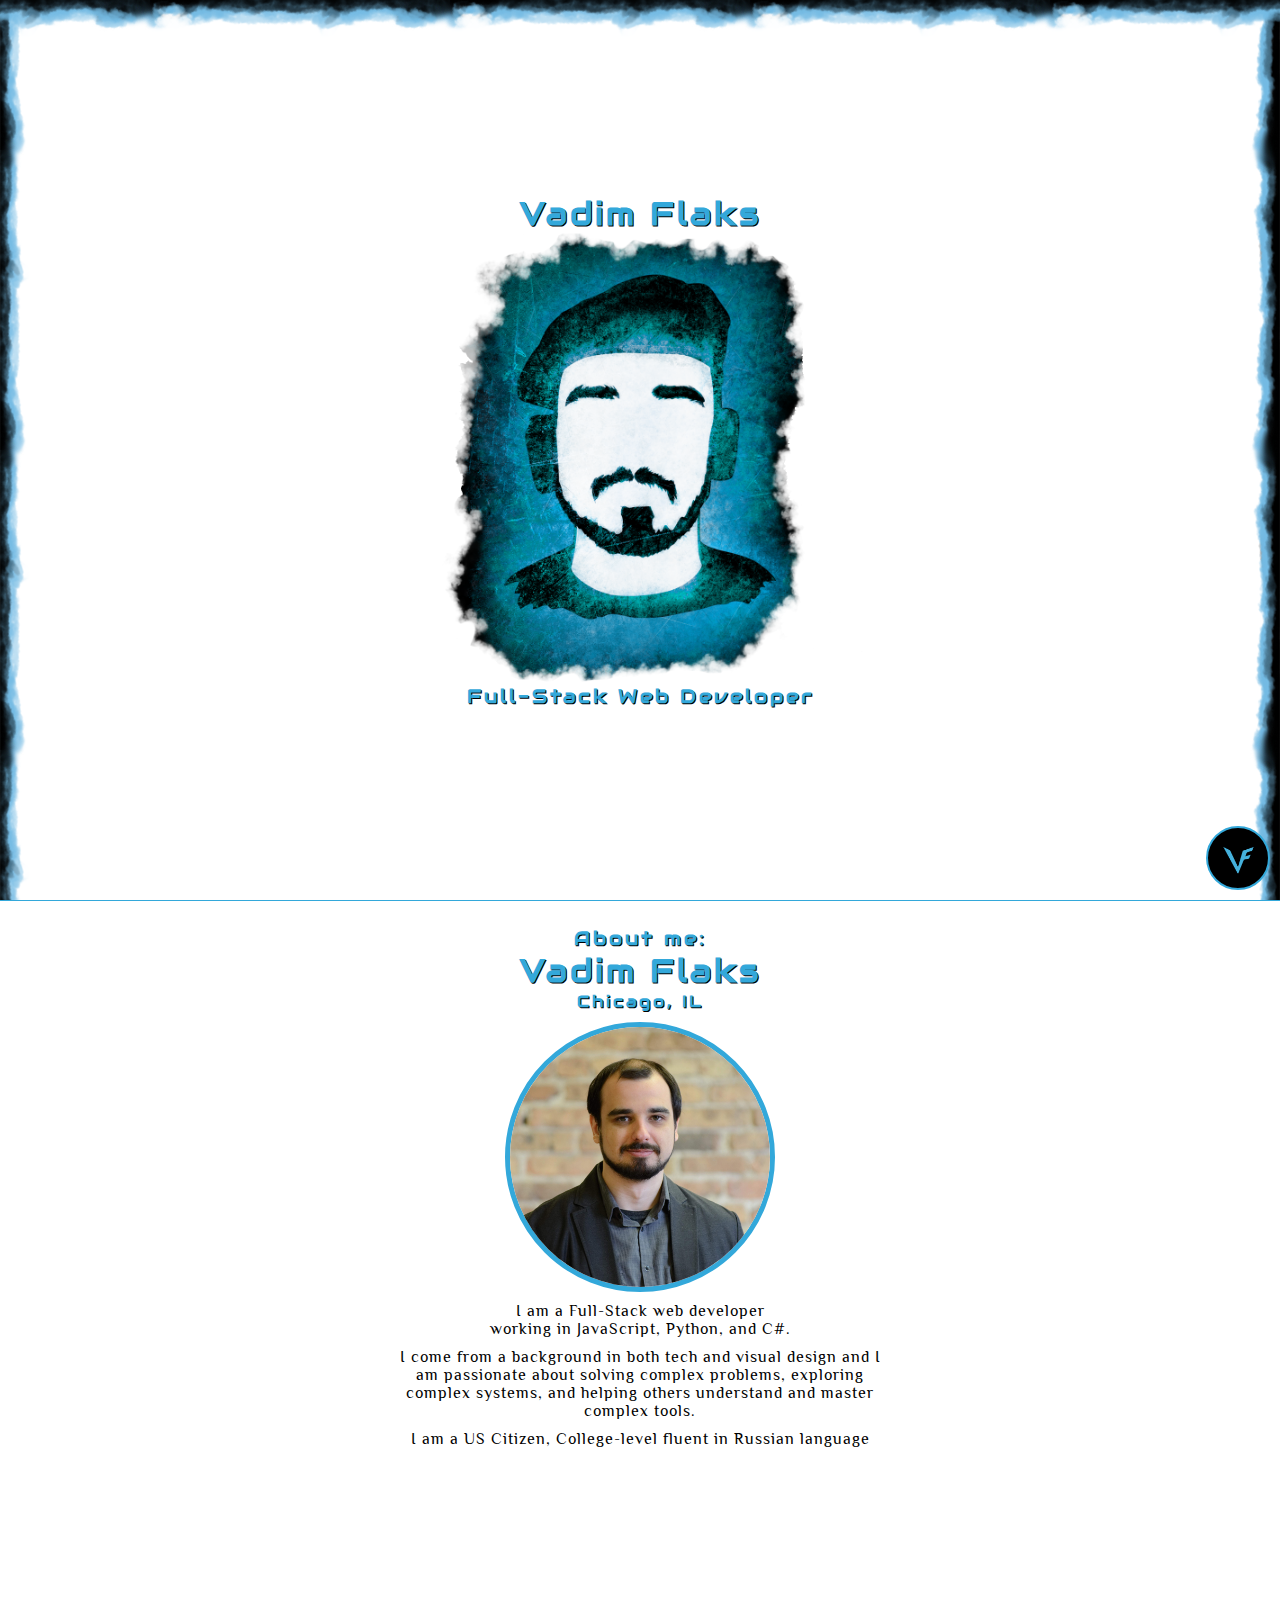
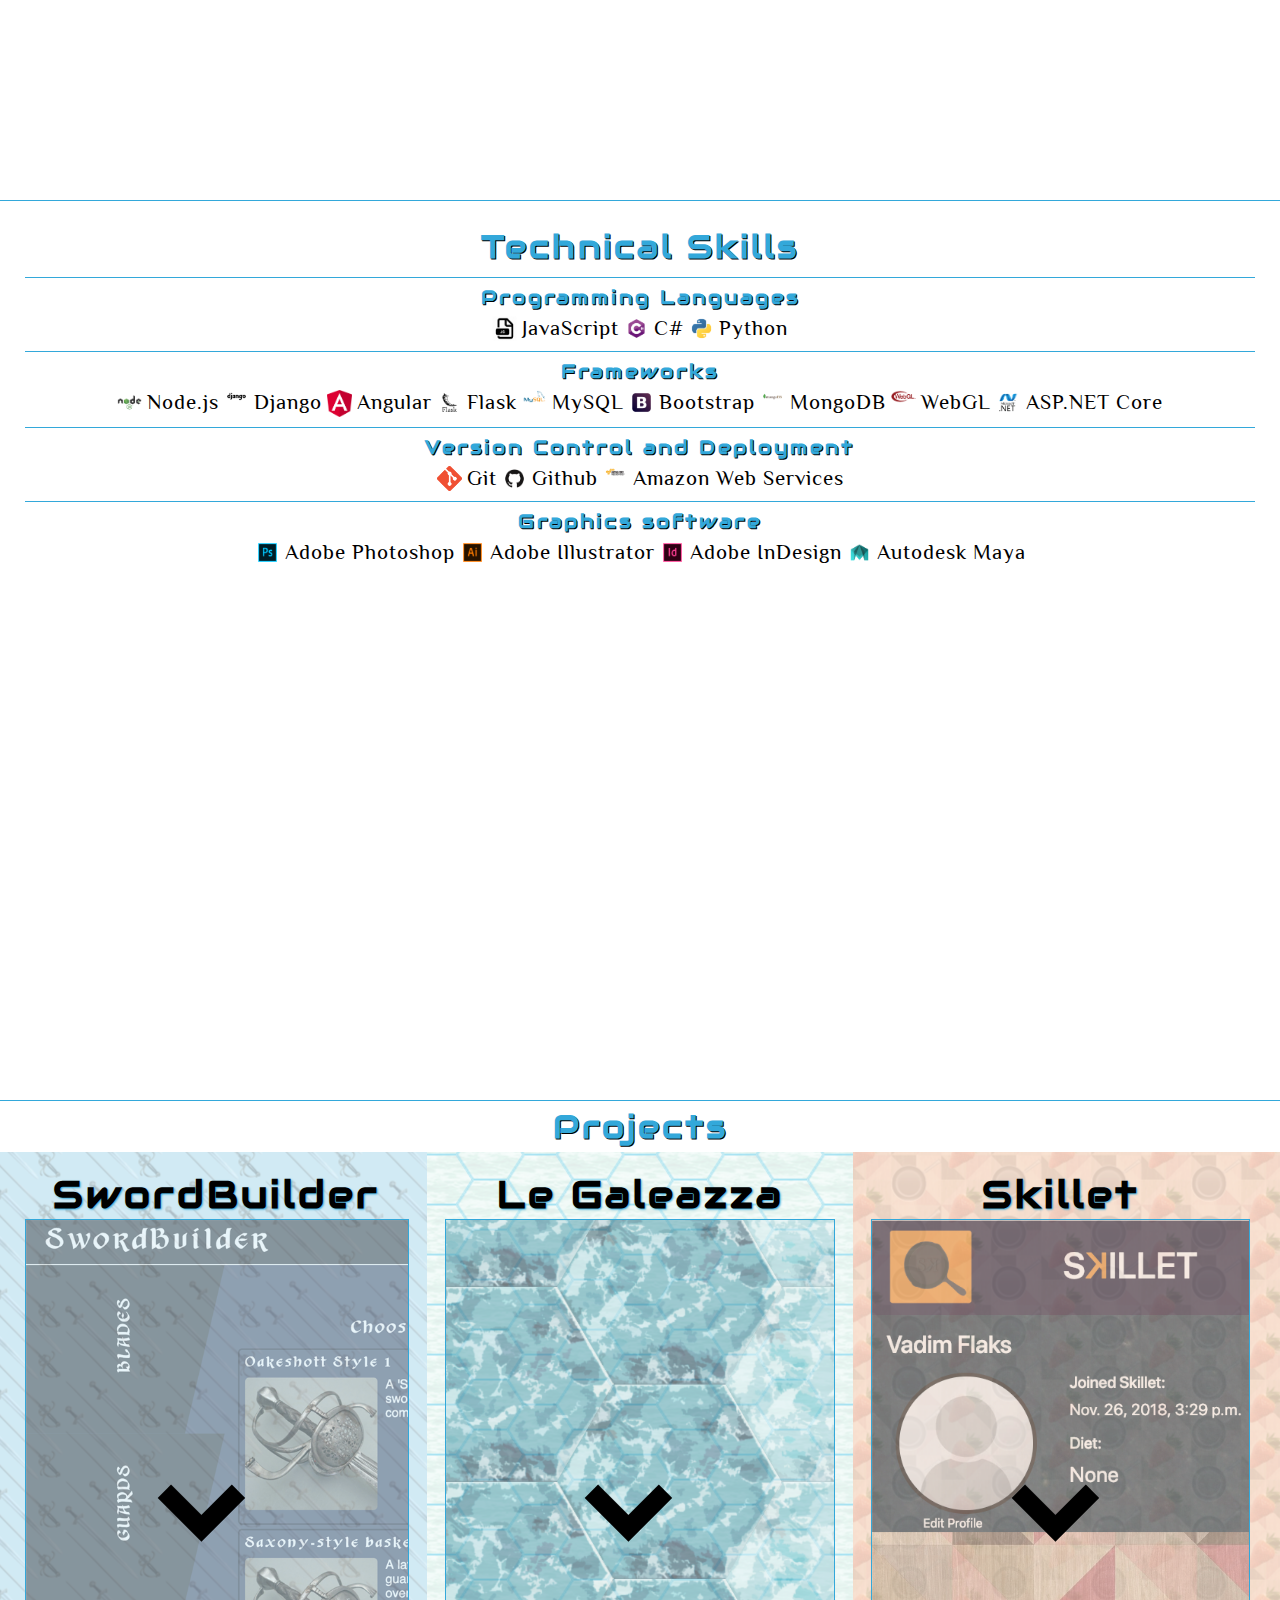
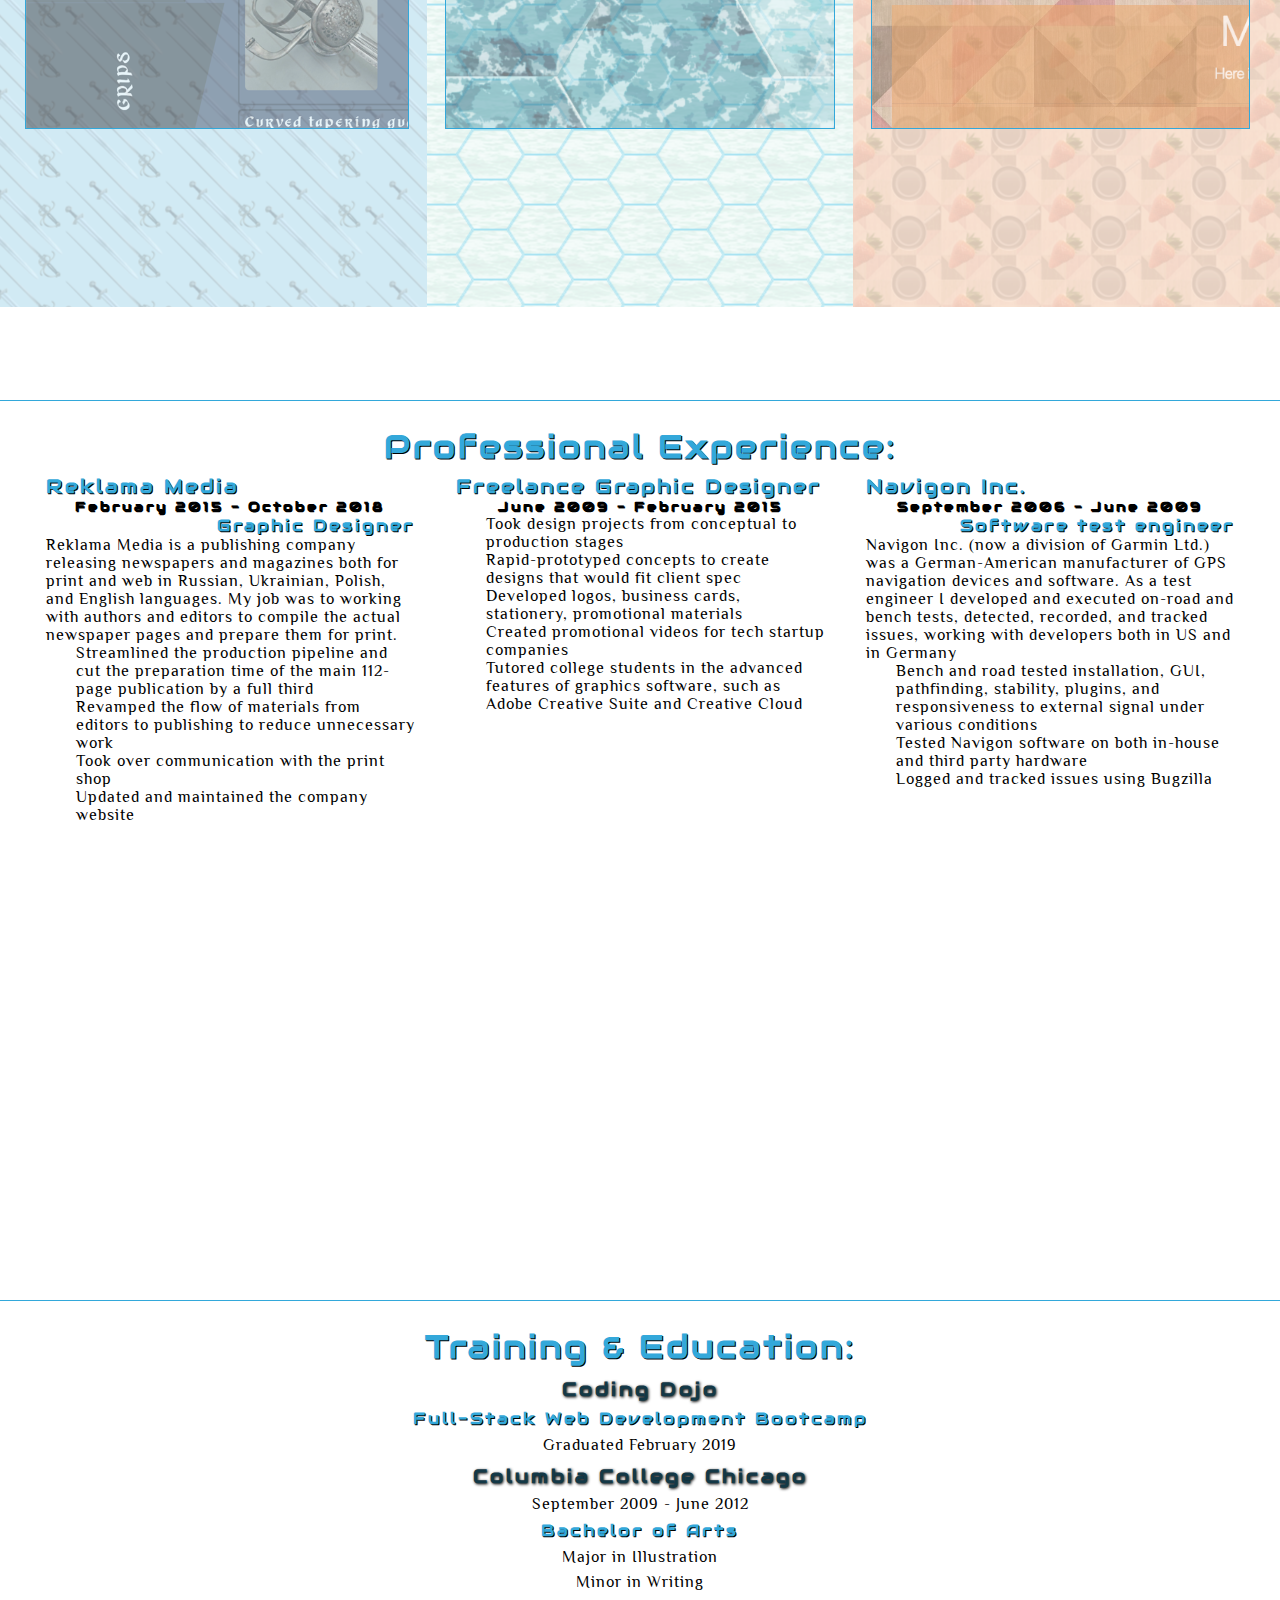
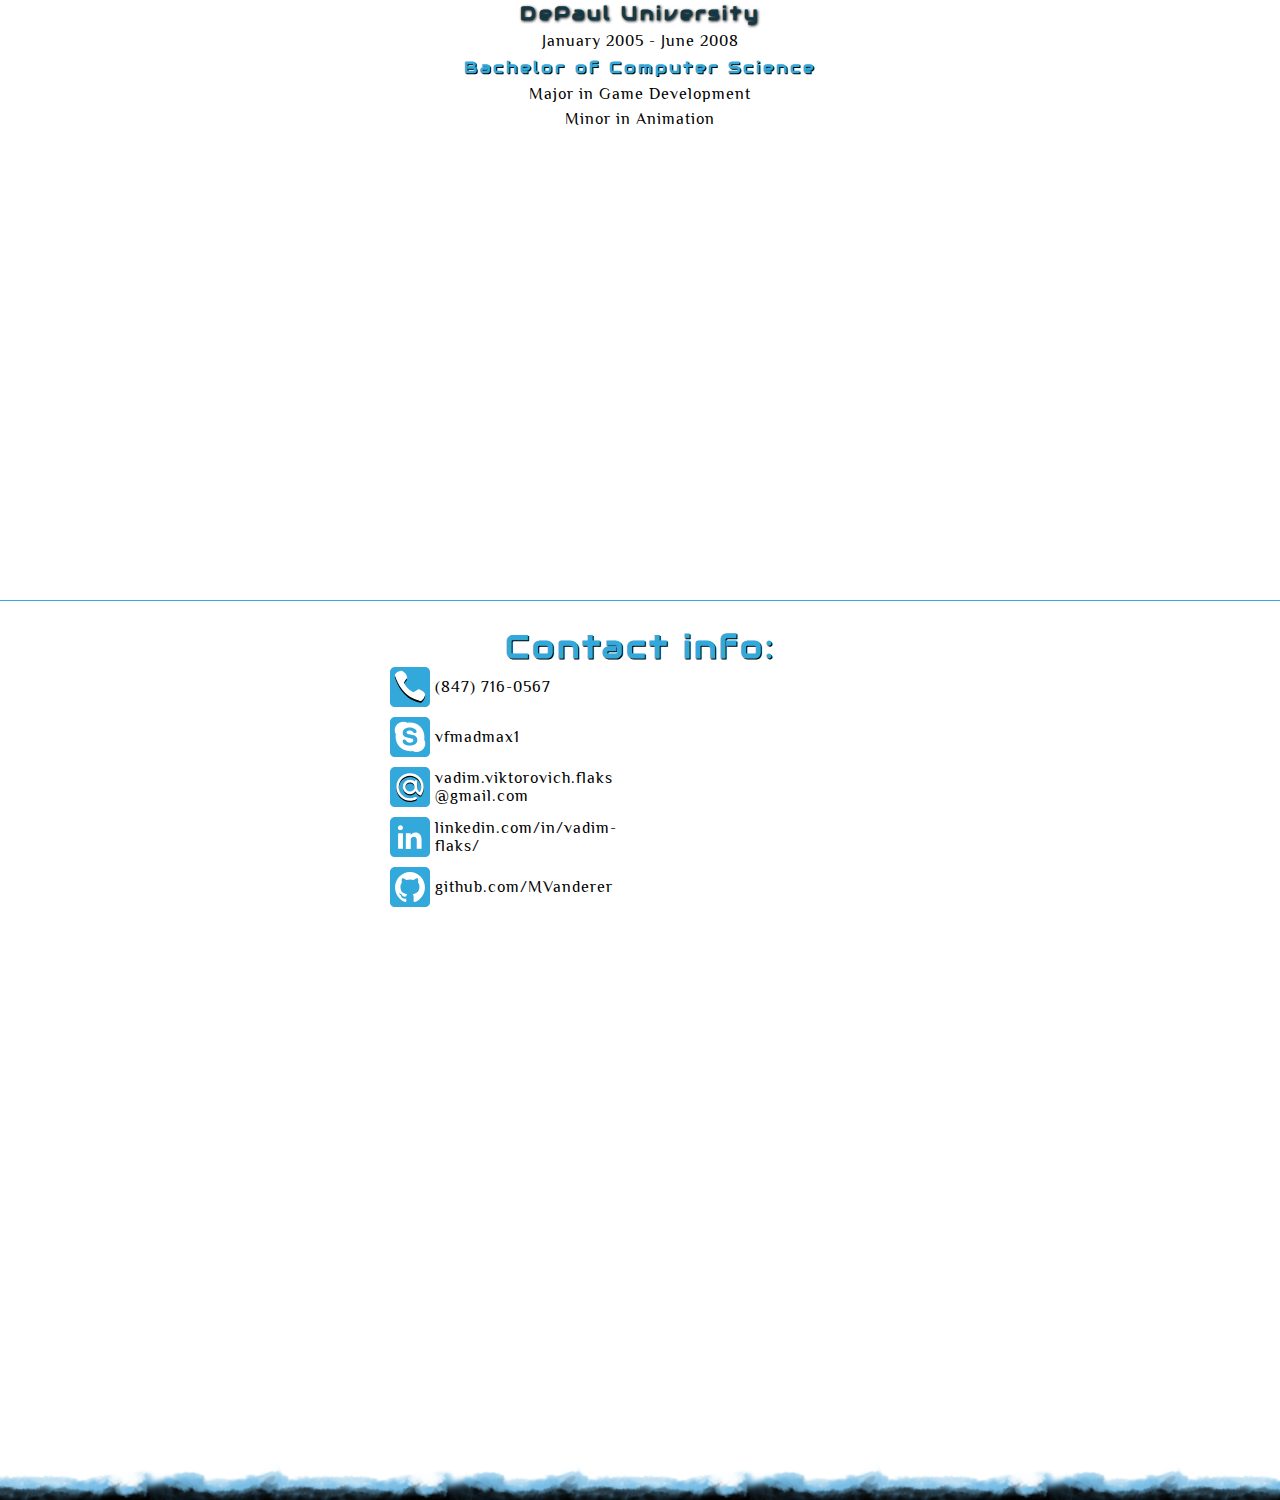
==== commit 28286a50: "project arrows styling and animation" ====
--- a/index.html
+++ b/index.html
@@ -51,6 +51,7 @@
             <h4>Chicago, IL</h4>
             <img src="images/me.jpg" alt="">
             <p><span>I am a Full-Stack web developer</span><span>working in JavaScript, Python, and C#.</span></p>
+            
             <p>I come from a background in both tech and visual design and I am passionate about solving complex problems, exploring complex systems, and helping others understand and master complex tools.</p>
             <p>I am a US Citizen, College-level fluent in Russian language</p>
         </section>
--- a/styles/styles.css
+++ b/styles/styles.css
@@ -67,7 +67,6 @@
 }
 
 h2{
-    padding-top:10%;
     font-size: 2em;
 }
 
@@ -82,7 +81,7 @@
     border: 2px solid rgb(51, 168, 218);
     bottom:10px;
     right:10px;
-    z-index: 5;
+    z-index: 6;
 }
 #navbtn img{
     width:40px;
@@ -104,7 +103,7 @@
 
 nav{
     position: fixed;
-    z-index: 2;
+    z-index: 5;
     right:-30px;
     bottom:30px;
     width: 0px;
@@ -143,6 +142,7 @@
     top: 50%;
     left:50%;
     transform: translateX(-50%) translateY(-50%);
+    -webkit-transform: translateX(-50%) translateY(-50%);
     text-align: center;
 }
 
@@ -233,7 +233,7 @@
     color:black;
     text-shadow: 1px 1px 2px rgb(51, 168, 218);
     transition: 0.5s;
-    height: 10%;
+    /* height: 10%; */
     /* font-size: 3vw; */
 }
 
@@ -245,15 +245,70 @@
     position: relative;
 }
 
+.project::before {
+    content: "";
+    z-index: 3;
+    position: absolute;
+    width: 0.3em;
+    height: 0.3em;
+    border: solid black;
+    border-width: 0 1.5vh 1.5vh 0;
+    padding:1.5vh;
+    bottom:50%;
+    left:50%;
+    transition: 0.5s;
+    transform: rotate(45deg) translateX(-48.5%) translateY(48.5%);
+    -webkit-transform: rotate(45deg) translateX(-48.5%) translateY(48.5%);
+
+    -webkit-animation: smallBounce 0.7s infinite;
+    -moz-animation:    smallBounce 0.7s infinite;
+    -o-animation:      smallBounce 0.7s infinite;
+    animation:         smallBounce 0.7s infinite;
+}
+
+/* @-webkit-keyframes smallBounce {
+    0%   { 
+        transform: rotate(45deg) translateX(0px) translateY(0px); 
+    }
+    50% { 
+        transform: rotate(45deg) translateX(-30px) translateY(-30px); 
+    }
+    100%   {
+        transform:rotate(45deg) translateX(0px) translateY(0px); 
+    }
+}
+@-moz-keyframes smallBounce {
+    0%   { 
+        transform: rotate(45deg) translateX(0px) translateY(0px); 
+    }
+    50% { 
+        transform: rotate(45deg) translateX(-30px) translateY(-30px); 
+    }
+    100%   {
+        transform:rotate(45deg) translateX(0px) translateY(0px); 
+    }
+}
+@-o-keyframes smallBounce {
+    0%   { 
+        transform: rotate(45deg) translateX(0px) translateY(0px); 
+    }
+    50% { 
+        transform: rotate(45deg) translateX(-30px) translateY(-30px); 
+    }
+    100%   {
+        transform:rotate(45deg) translateX(0px) translateY(0px); 
+    }
+} */
+@keyframes smallBounce {
+    0%     {transform: rotate(45deg) translateX(-40%) translateY(40%);}
+    50%    {transform: rotate(45deg) translateX(-30%) translateY(50%);}
+    100%   {transform: rotate(45deg) translateX(-40%) translateY(40%);}
+}
+
 .project .projContents {
     color: rgba(0, 0, 0, 0);
-    /* transition: 0.5s; */
     font-size: 0px;
     margin-bottom: 10px;
-    /* position: absolute;
-    bottom: 0;
-    left: 50%;
-    transform: translateX(-50%); */
     width: 100%;
     height: 90%;
     display: flex;
@@ -272,13 +327,6 @@
 
 .project div div p:last-child{
     text-align: right;
-}
-
-.projCarousel .project:last-child{
-    padding-right:30px;
-}
-.projCarousel .project:first-child{
-    padding-left:25px;
 }
 
 .project div .projScreenshot img {
@@ -308,6 +356,21 @@
     height: 30%;
 }
 
+.projCarousel:hover > .project:not(:hover)::before{
+    animation: none;
+}
+
+.projCarousel:hover > .project:hover::before{
+    bottom:80%;
+}
+
+.projCarousel:hover > .project:hover::before{
+    -webkit-animation: glowBounce 0.7s infinite;
+    -moz-animation:    glowBounce 0.7s infinite;
+    -o-animation:      glowBounce 0.7s infinite;
+    animation:         glowBounce 0.7s infinite;
+}
+
 @media screen and (orientation:landscape){
     #projects h3{
         font-size: 3vw;
@@ -322,19 +385,63 @@
         height: 100%;
         display: inline-block;
     }
+
+    .project::before {
+        border-width: 0 1.5vw 1.5vw 0;
+        padding:1.5vw;
+    }
+
+    .projCarousel .project:last-child{
+        padding-right:30px;
+    }
+    .projCarousel .project:first-child{
+        padding-left:25px;
+    }
+
     .projCarousel:hover > .project:not(:hover){
         width: 12.5%;
     }
+
+    .projCarousel:hover > .project:not(:hover)::before{
+        border-width: 0 1vw 1vw 0;
+        padding:1vw;
+        transform: rotate(135deg) translateX(-50%) translateY(50%);
+        -webkit-transform: rotate(135deg) translateX(-50%) translateY(50%);
+        bottom: 9%;
+    }
+
     .projCarousel:hover > .project:not(:hover) h3{
-        transform: rotate(90deg) translateX(50%)
-    }
+        display: flex;
+        transform: rotate(90deg) translateX(50%);
+        -webkit-transform: rotate(90deg) translateX(50%);
+    }
+
     .projCarousel:hover>.project:hover{
         width: 75%;
     }
+
     .projCarousel:hover > .project:hover div div         img{
         max-width: 100%;
         height: unset;
 
+    }
+
+    @keyframes glowBounce{
+        0%     {
+            transform: rotate(45deg) translateX(-40%) translateY(40%);
+                border: solid black;
+        border-width: 0 1.5vw 1.5vw 0;
+        }
+        50%    {
+            transform: rotate(45deg) translateX(-30%) translateY(50%);
+                border: solid red;
+        border-width: 0 1.5vw 1.5vw 0;
+        }
+        100%   {
+            transform: rotate(45deg) translateX(-40%) translateY(40%);
+                border: solid black;
+        border-width: 0 1.5vw 1.5vw 0;
+        }
     }
 }
 
@@ -351,6 +458,13 @@
         height: 33.333333333%;
         width: 100%;
         display: block;
+        padding-left: 25px;
+        padding-right: 25px;
+    }
+
+    .project::before {
+        border-width: 0 1.5vh 1.5vh 0;
+        padding:1.5vh;
     }
     .projCarousel:hover > .project:not(:hover){
         height: 12.5%;
@@ -360,6 +474,30 @@
     }
     .projCarousel:hover > .project:hover div div img{
         max-height: 100%;
+    }
+
+    .projCarousel:hover > .project:not(:hover)::before{
+        border-width: 0 1.5vh 1.5vh 0;
+        padding:1.5vh;
+        left: 87%;
+    }
+
+    @keyframes glowBounce{
+        0%     {
+            transform: rotate(45deg) translateX(-40%) translateY(40%);
+                border: solid black;
+        border-width: 0 1.5vh 1.5vh 0;
+        }
+        50%    {
+            transform: rotate(45deg) translateX(-30%) translateY(50%);
+                border: solid red;
+        border-width: 0 1.5vh 1.5vh 0;
+        }
+        100%   {
+            transform: rotate(45deg) translateX(-40%) translateY(40%);
+                border: solid black;
+        border-width: 0 1.5vh 1.5vh 0;
+        }
     }
 }
 
@@ -387,7 +525,12 @@
 }
 
 #experience h3{
+    margin-top:7px;
     text-align: left;
+}
+
+#experience h4 {
+    text-align: right;
 }
 
 @media (min-width:900px){
